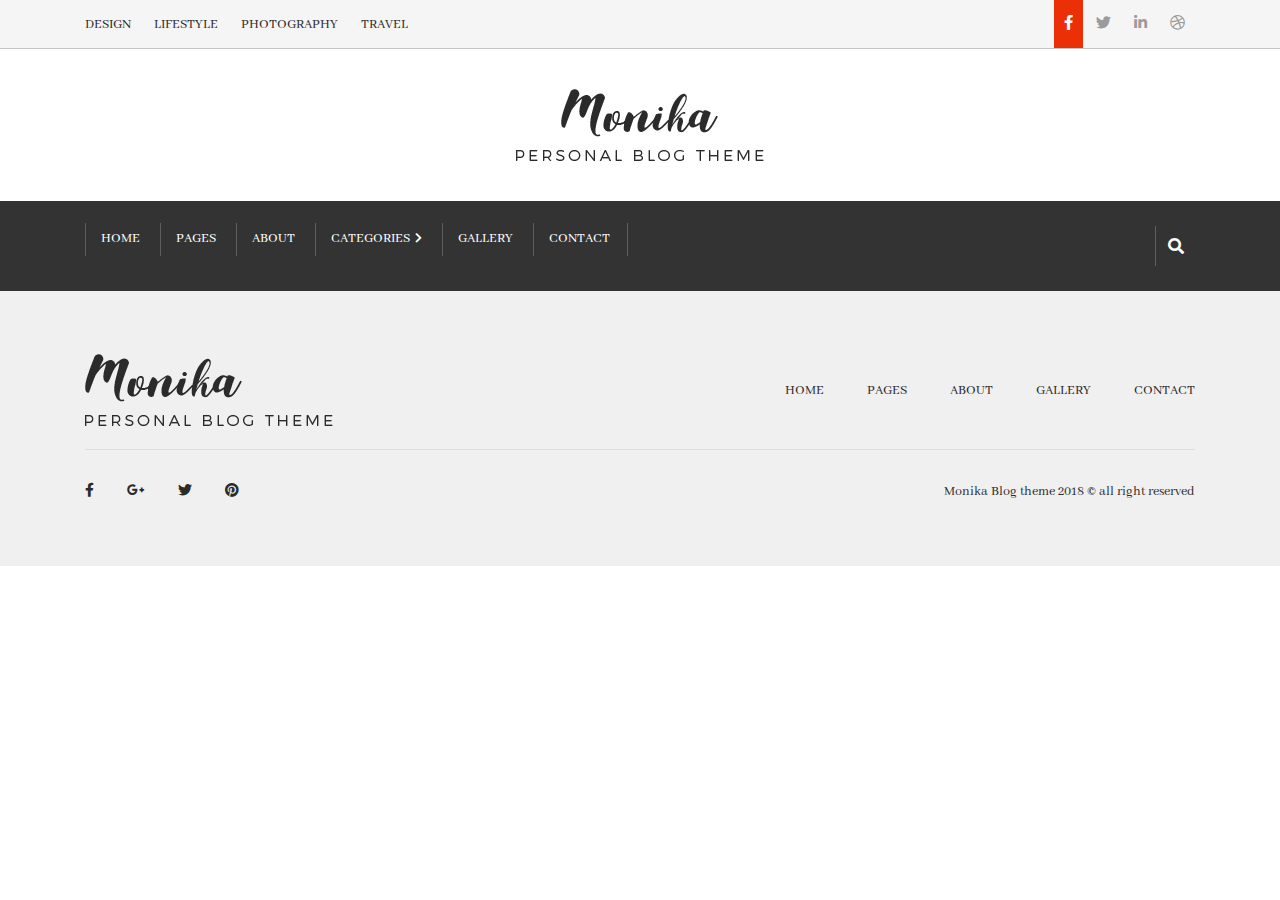
==== index.html @ ee78fdcc "Add files via upload" ====
<!doctype html>
<html lang="">

<head>

	<meta charset="utf-8">
	<meta name="description" content="romin">
	<meta name="viewport" content="width=device-width, initial-scale=1">

	<title>Moniha HTML Template - Romin</title>

	<!-- favicon.ico -->
	<link rel="shortcut icon" href="assets/images/favicon.ico" type="image/x-icon"/>

	<!-- Bootstrap css -->
	<link rel="stylesheet" href="assets/css/bootstrap.min.css">
	<!-- Font Awesome css -->
	<link rel="stylesheet" href="assets/css/fontawesome.min.css">

	<!-- normalize css --> 
	<link rel="stylesheet" href="assets/css/normalize.css">
	<!-- main css --> 
	<link rel="stylesheet" href="assets/css/main.css">
	<!-- style css --> 
	<link rel="stylesheet" href="style.css">
	<!-- responsive css -->
	<link rel="stylesheet" href="assets/css/responsive.css">
	
</head>

<body>
  <!--[if IE]>
    <p class="browserupgrade">You are using an <strong>outdated</strong> browser. Please <a href="https://browsehappy.com/">upgrade your browser</a> to improve your experience and security.</p>
  <![endif]-->


	<!-- Herder Area Start -->
	<div class="header-area-top">
		<div class="container">
			<div class="row">
				<div class="col-md-6">
					<div class="header-top-menu">
						<ul>
							<li><a href="#">design</a></li>
							<li><a href="#">lifestyle</a></li>
							<li><a href="#">photography</a></li>
							<li><a href="#">travel</a></li>
						</ul>
					</div>
				</div>
				<div class="col-md-6">
					<div class="header-top-social">
						<ul>
							<li><a href="#" class="active"><i class="fab fa-facebook-f"></i></a></li>
							<li><a href="#"><i class="fab fa-twitter"></i></a></li>
							<li><a href="#"><i class="fab fa-linkedin-in"></i></a></li>
							<li><a href="#"><i class="fab fa-dribbble"></i></a></li>
						</ul>
					</div>
				</div>
			</div>
		</div>
	</div>
	<div class="container">
		<div class="row">
			<div class="col-md-12">
				<div class="logo">
					<a href="#"><img src="assets/images/logo.png" alt="Logo"></a>
				</div>
			</div>
		</div>
	</div>
	<!-- Herder Area End -->
	
	<!-- Menu Area Start -->
	<header class="menu-area">
		<div class="container">
			<div class="row">
				<div class="col-md-10">
					<div class="main-menu">
						<ul>
							<li><a href="#">home</a></li>
							<li><a href="#">pages</a></li>
							<li><a href="#">about</a></li>
							<li><a href="#">categories <i class="fas fa-chevron-right"></i></a></li>
							<li><a href="#">gallery</a></li>
							<li><a href="#">contact</a></li>
						</ul>
					</div>
				</div>
				<div class="col-md-2">
					<div class="wrapper">
						<input type="text" class="input" placeholder="Search Here.."/>
						<button type="button" class="trigger_search"><i class="fas fa-search icon"></i></button>
					</div>
				</div>
			</div>
		</div>
	</header>
	<!-- Menu Area End -->


	<!-- Footer Area Start -->
	<footer class="footer-area">
		<div class="container">
			<div class="row align-items-center">
				<div class="col-md-6">
					<div class="footer-logo">
						<a href="#"><img src="assets/images/footer-logo.png" alt="Footer Logo"></a>
					</div>
				</div>
				<div class="col-md-6">
					<div class="footer-menu">
						<ul>
							<li><a href="#">home</a></li>
							<li><a href="#">pages</a></li>
							<li><a href="#">about</a></li>
							<li><a href="#">gallery</a></li>
							<li><a href="#">contact</a></li>
						</ul>
					</div>
				</div>
			</div>
			<div class="footer-shape"></div>
			<div class="row align-items-center">
				<div class="col-md-6">
					<div class="footer-social">
						<ul>
							<li><a href="#"><i class="fab fa-facebook-f"></i></a></li>
							<li><a href="#"><i class="fab fa-google-plus-g"></i></a></li>
							<li><a href="#"><i class="fab fa-twitter"></i></a></li>
							<li><a href="#"><i class="fab fa-pinterest"></i></a></li>
						</ul>
					</div>
				</div>
				<div class="col-md-6">
					<div class="copyright-text">
						<p>Monika Blog theme 2018 &copy; all right reserved</p>
					</div>
				</div>
			</div>
		</div>
	</footer>
	<!-- Footer Area End -->



	<!-- jQuery modernizr-3.6.0 -->
	<script src="assets/js/vendor/modernizr-3.8.0.min.js"></script>
	<!-- jQuery  -->	
	<script src="assets/js/vendor/jquery-3.4.1.min.js"></script>
	<!-- Bootstrap js -->
	<script src="assets/js/bootstrap.min.js"></script>
	<!-- Plugins js -->
	<script src="assets/js/plugins.js"></script>
	<!-- Main js -->
	<script src="assets/js/main.js"></script>
	
</body>

</html>
---- assets/css/main.css ----
/*! HTML5 Boilerplate v7.3.0 | MIT License | https://html5boilerplate.com/ */

/* main.css 2.0.0 | MIT License | https://github.com/h5bp/main.css#readme */
/*
 * What follows is the result of much research on cross-browser styling.
 * Credit left inline and big thanks to Nicolas Gallagher, Jonathan Neal,
 * Kroc Camen, and the H5BP dev community and team.
 */

/* ==========================================================================
   Base styles: opinionated defaults
   ========================================================================== */

html {
  color: #222;
  font-size: 1em;
  line-height: 1.4;
}

/*
 * Remove text-shadow in selection highlight:
 * https://twitter.com/miketaylr/status/12228805301
 *
 * Vendor-prefixed and regular ::selection selectors cannot be combined:
 * https://stackoverflow.com/a/16982510/7133471
 *
 * Customize the background color to match your design.
 */

::-moz-selection {
  background: #b3d4fc;
  text-shadow: none;
}

::selection {
  background: #b3d4fc;
  text-shadow: none;
}

/*
 * A better looking default horizontal rule
 */

hr {
  display: block;
  height: 1px;
  border: 0;
  border-top: 1px solid #ccc;
  margin: 1em 0;
  padding: 0;
}

/*
 * Remove the gap between audio, canvas, iframes,
 * images, videos and the bottom of their containers:
 * https://github.com/h5bp/html5-boilerplate/issues/440
 */

audio,
canvas,
iframe,
img,
svg,
video {
  vertical-align: middle;
}

/*
 * Remove default fieldset styles.
 */

fieldset {
  border: 0;
  margin: 0;
  padding: 0;
}

/*
 * Allow only vertical resizing of textareas.
 */

textarea {
  resize: vertical;
}

/* ==========================================================================
   Browser Upgrade Prompt
   ========================================================================== */

.browserupgrade {
  margin: 0.2em 0;
  background: #ccc;
  color: #000;
  padding: 0.2em 0;
}

/* ==========================================================================
   Author's custom styles
   ========================================================================== */

/* ==========================================================================
   Helper classes
   ========================================================================== */

/*
 * Hide visually and from screen readers
 */

.hidden {
  display: none !important;
}

/*
* Hide only visually, but have it available for screen readers:
* https://snook.ca/archives/html_and_css/hiding-content-for-accessibility
*
* 1. For long content, line feeds are not interpreted as spaces and small width
*    causes content to wrap 1 word per line:
*    https://medium.com/@jessebeach/beware-smushed-off-screen-accessible-text-5952a4c2cbfe
*/

.sr-only {
  border: 0;
  clip: rect(0, 0, 0, 0);
  height: 1px;
  margin: -1px;
  overflow: hidden;
  padding: 0;
  position: absolute;
  white-space: nowrap;
  width: 1px;
  /* 1 */
}

/*
* Extends the .sr-only class to allow the element
* to be focusable when navigated to via the keyboard:
* https://www.drupal.org/node/897638
*/

.sr-only.focusable:active,
.sr-only.focusable:focus {
  clip: auto;
  height: auto;
  margin: 0;
  overflow: visible;
  position: static;
  white-space: inherit;
  width: auto;
}

/*
* Hide visually and from screen readers, but maintain layout
*/

.invisible {
  visibility: hidden;
}

/*
* Clearfix: contain floats
*
* For modern browsers
* 1. The space content is one way to avoid an Opera bug when the
*    `contenteditable` attribute is included anywhere else in the document.
*    Otherwise it causes space to appear at the top and bottom of elements
*    that receive the `clearfix` class.
* 2. The use of `table` rather than `block` is only necessary if using
*    `:before` to contain the top-margins of child elements.
*/

.clearfix:before,
.clearfix:after {
  content: " ";
  /* 1 */
  display: table;
  /* 2 */
}

.clearfix:after {
  clear: both;
}

/* ==========================================================================
   EXAMPLE Media Queries for Responsive Design.
   These examples override the primary ('mobile first') styles.
   Modify as content requires.
   ========================================================================== */

@media only screen and (min-width: 35em) {
  /* Style adjustments for viewports that meet the condition */
}

@media print,
  (-webkit-min-device-pixel-ratio: 1.25),
  (min-resolution: 1.25dppx),
  (min-resolution: 120dpi) {
  /* Style adjustments for high resolution devices */
}

/* ==========================================================================
   Print styles.
   Inlined to avoid the additional HTTP request:
   https://www.phpied.com/delay-loading-your-print-css/
   ========================================================================== */

@media print {
  *,
  *:before,
  *:after {
    background: transparent !important;
    color: #000 !important;
    /* Black prints faster */
    box-shadow: none !important;
    text-shadow: none !important;
  }
  a,
  a:visited {
    text-decoration: underline;
  }
  a[href]:after {
    content: " (" attr(href) ")";
  }
  abbr[title]:after {
    content: " (" attr(title) ")";
  }
  /*
     * Don't show links that are fragment identifiers,
     * or use the `javascript:` pseudo protocol
     */
  a[href^="#"]:after,
  a[href^="javascript:"]:after {
    content: "";
  }
  pre {
    white-space: pre-wrap !important;
  }
  pre,
  blockquote {
    border: 1px solid #999;
    page-break-inside: avoid;
  }
  /*
     * Printing Tables:
     * https://web.archive.org/web/20180815150934/http://css-discuss.incutio.com/wiki/Printing_Tables
     */
  thead {
    display: table-header-group;
  }
  tr,
  img {
    page-break-inside: avoid;
  }
  p,
  h2,
  h3 {
    orphans: 3;
    widows: 3;
  }
  h2,
  h3 {
    page-break-after: avoid;
  }
}
---- style.css ----
/*==================================================

	Template Name: 
	Template URI: 
	Author: Mohammad Romin
	Author URI: https://romincomputer.blogspot.com/
	Description: 
	Version: 1.0
	
====================================================*/
/* ======= CSS Document ========= */
/************ TABLE OF CONTENTS ***************

	01. Google Fonts
	02. General css
	0.  About Page
	0.  Contact Page
	0.  Contact Page 2

***********************************************/

@import url('https://fonts.googleapis.com/css2?family=Abhaya+Libre:wght@400;500;600;700;800&display=swap');

body {
	font-family: 'Abhaya Libre', serif;
	font-size: 16px;
	font-weight: 400;
}
a,
a:hover {
	text-decoration: none;
	transition: .3s;
}
p {
	margin-bottom: 0;
}
ul {
    margin-bottom: 0;
    padding-left: 0;
}
li {
    list-style: none;
}

textarea:focus, input:focus{
    outline: none;
}
.custom-col-4 {
    width: 30%;
    float: left;
}
/* Herder Area Start */
.header-area-top {
    background-color: #f6f5f6;
    padding: 12px 0;
    border-bottom: 1px solid #cbc6c6;
}
.header-top-menu ul li {
    display: inline-block;
    margin-right: 20px;
}
.header-top-menu ul li a {
    text-transform: uppercase;
    font-size: 14px;
    color: #2b2b2b;
}
.header-top-menu ul li a:hover,
.footer-menu ul li a:hover,
.about-social ul li a:hover,
.footer-social ul li a:hover,
.main-menu ul li a:hover {
    color: #eb2f06;
}
.header-top-social ul {
    text-align: right;
}
.header-top-social ul li {
    display: inline-block;
}
.header-top-social ul li a {
    color: #9b9b9b;
    padding: 15px 10px;
	font-size: 15px;
}
.header-top-social ul li .active,
.header-top-social ul li a:hover {
    background-color: #eb2f06;
    color: #fff;
}
/* Herder Area End */

/* Logo */
.logo {
    text-align: center;
    padding: 40px 0;
}

/* Menu Area Start */
.menu-area {
    background-color: #333333;
    padding: 25px 0;
}
.main-menu ul li {
    display: inline-block;
}
.main-menu ul li a {
    color: #fff;
    text-transform: uppercase;
    font-size: 14px;
    padding: 7px 17px 9px 15px;
    border-left: 1px solid #5e5e5e;
}
.main-menu ul li:last-child a {
    border-right: 1px solid #5e5e5e;
}
.main-menu ul li a i {
    font-size: 11px;
	padding-left: 2px;
}
/* Menu Area End */


/* Search Start */
.wrapper {
	display: flex;
	float: right;
}
.trigger_search {
    background-color: transparent;
    border: 0;
    width: 40px;
    height: 40px;
    display: flex;
    justify-content: center;
    align-items: center;
    color: #fff;
    outline: 0;
    cursor: pointer;
    border-left: 1px solid #5e5e5e;
}
.input {
	border-radius: 20px;
	border:0;
	outline: 0;
	transition: 0.25s ease-in-out all;
	width: 0;
	padding: 0;
	margin-right: -25px;
	height: 40px;
}
.input-open{
	width: 250px;
	padding: 0 30px;
	margin-right: 10px;
}
/* Search End */

/* Section Title Start */
.section-area {
    padding: 50px 0 40px;
}
.section-title h2 {
    font-size: 38px;
    text-transform: capitalize;
    color: #2b2b2b;
    line-height: 46px;
}
.section-shape {
    background-color: #eb2f06;
    height: 1px;
}
/* Section Title End */

/*====================== 
	About Page Start 
========================*/
.about-area {
    padding-bottom: 80px;
}
.about-text-left {
    margin-top: 26px;
}
.about-text-left p, 
.about-content p {
    color: #636262;
}
.about-text-left blockquote {
    background-color: #f3f3f3;
    padding: 32px 58px 26px;
    text-align: center;
    font-size: 20px;
    position: relative;
    line-height: 30px;
    color: #2b2b2b;
    font-weight: 600;
	margin-top: 40px;
}
.about-text-left blockquote span {
    color: #ededed;
    font-size: 50px;
    position: absolute;
    left: 28px;
    top: 28px;
}
.about-content {
	margin-top: 30px;
}
.about-sign-img {
	text-align: center;
	margin: 40px 0 25px;
}
.about-social ul {
    text-align: center;
}
.about-social ul li {
    display: inline-block;
    margin: 0 10px;
}
.about-social ul li a {
    color: #9b9b9b;
    font-size: 14px;
}
/* About Page End */





/*======================== 
	Contact Page Start 
==========================*/
.reach {
    position: relative;
}
.reach span {
    position: absolute;
    top: 3px;
    left: 3px;
    background-color: #f2f2f2;
    border-radius: 25px;
    padding: 9px 11px 10px 16px;
}
.reach input {
    width: 100%;
    padding: 15px 10px 15px 23%;
    border-radius: 25px;
    border: 1px solid #eee;
}
.contact-area {
    padding: 70px 0 90px;
}
.contact-form label {
    text-transform: capitalize;
}
.contact-form label span {
	color: #eb2f06;
}
.contact-form input[type="text"], .contact-form input[type="email"],
.contact-form textarea {
    width: 100%;
    padding: 10px;
    margin-bottom: 20px;
	border: 1px solid #cacaca;
}
.contact-form input[type="text"]:focus, input[type="email"]:focus,
.contact-form textarea:focus {
	border-color: #eb2f06;
}
.contact-form textarea {
    height: 160px;
    resize: none;
}
.contact-form input[type="submit"] {
    background-color: #eb2f06;
    text-transform: uppercase;
    color: #fff;
    font-size: 13px;
    line-height: 25px;
    border: none;
    width: 70px;
    height: 38px;
	border-radius: 3px;
    transition: .8s;
}
.contact-form input[type="submit"]:hover {
    color: #eb2f06;
    background-color: transparent;
    border: 1px solid #eb2f06;
}
/* Contact Page End */

/*======================== 
	Contact Page 2 Start 
==========================*/
.contact-area p {
    padding: 20px 0 25px;
	color: #636262;
	line-height: 29px;
}
.contact-form-2 input[type="text"], .contact-form-2 input[type="email"] {
    width: 50%;
}
.sidebar-contact-right {
    text-align: center;
}
.contact-about-me h3,
.instagram h3,
.newsletter h3 {
    font-size: 24px;
    line-height: 45px;
    text-transform: capitalize;
    color: #2b2b2b;
    position: relative;
	margin-bottom: 25px;
}
.contact-about-me h3:before,
.instagram h3:before,
.newsletter h3:before {
    content: "";
    position: absolute;
    background-color: #ff3f34;
    width: 60px;
    height: 2px;
    bottom: 0;
    left: 50%;
    margin-left: -30px;
}
.contact-about-me p,
.newsletter p {
    color: #636262;
    font-size: 14px;
    line-height: 22px;
    padding: 0 20px;
    margin: 30px 0 15px;
}
.contact-about-me h6 {
    font-size: 14px;
    line-height: 22px;
    text-transform: uppercase;
    color: #636262;
}
.contact-about-me h6 span {
    color: #ff3f34;
    text-transform: capitalize;
}
.contact-about-social {
    margin: 20px 0;
}
.contact-about-social ul li {
    display: inline-block;
}
.contact-about-social ul li a {
    font-size: 14px;
    color: #9b9b9b;
    border-right: 1px solid #dfdcdc;
    padding: 0 10px;
}
.contact-about-social ul li:last-child a {
    border-right: none;
}
.contact-about-social ul li a:hover {
    color: #ff3f34;
}
.instagram {
    overflow: hidden;
	margin-bottom: 20px;
}
.instagram-img {
    padding-left: 21px;
}
.instagram li {
    padding: 5px;
}
.instagram li a img {
    width: 100%;
}
.subscribe input[type="email"] {
    width: 96%;
    padding: 10px 15px 10px 37px;
    margin-bottom: 20px;
    border: 1px solid #cacaca;
    border-radius: 25px;
    color: #aeadad;
    height: 46px;
    background-color: #efefef;
    border: transparent;
}
.subscribe input[type="email"]:focus {
	border-color: #eb2f06;
}
.subscribe input[type="submit"] {
    background-color: #eb2f06;
    text-transform: uppercase;
    color: #fff;
    font-size: 13px;
    line-height: 18px;
    border: none;
    width: 95%;
    height: 48px;
    transition: .8s;
    border-radius: 25px;
}
.subscribe input[type="submit"]:hover {
    color: #eb2f06;
    background-color: transparent;
    border: 1px solid #eb2f06;
}
/* Contact Page 2 End */


/* Footer Area Start */
.footer-area {
    background-color: #f1f0f0;
	padding: 63px 0;
}
.footer-menu ul {
    text-align: right;
}
.footer-menu ul li {
    display: inline-block;
    margin-left: 40px;
}
.footer-menu ul li a {
    font-size: 14px;
    text-transform: uppercase;
	color: #2b2b2b;
}
.copyright-text p {
    font-size: 14px;
	color: #2b2b2b;
	text-align: right;
}
.footer-social ul li {
    display: inline-block;
    margin-right: 30px;
}
.footer-social ul li a {
    font-size: 14px;
	color: #2b2b2b;
}
.footer-shape {
    background-color: #dfdcdc;
    height: 1px;
    margin: 23px 0 29px;
}
/* Footer Area End */
---- assets/css/responsive.css ----
/* Extra Large Devices : 1200px */
@media (min-width: 1200px) and (max-width: 2000px) {

}
/* Large Devices : 992px and Up */
@media (min-width: 992px) and (max-width: 1199.98px) {

}
/* Medium Devices : 768px and Up */
@media (min-width: 768px) and (max-width: 991.98px) {

} 
/* Small Devices : 480px and Up */
@media (min-width: 480px) and (max-width: 767.98px) {

}
/* Extra Small Devices : 320px */
@media (min-width: 320px) and (max-width: 479.98px) {

}
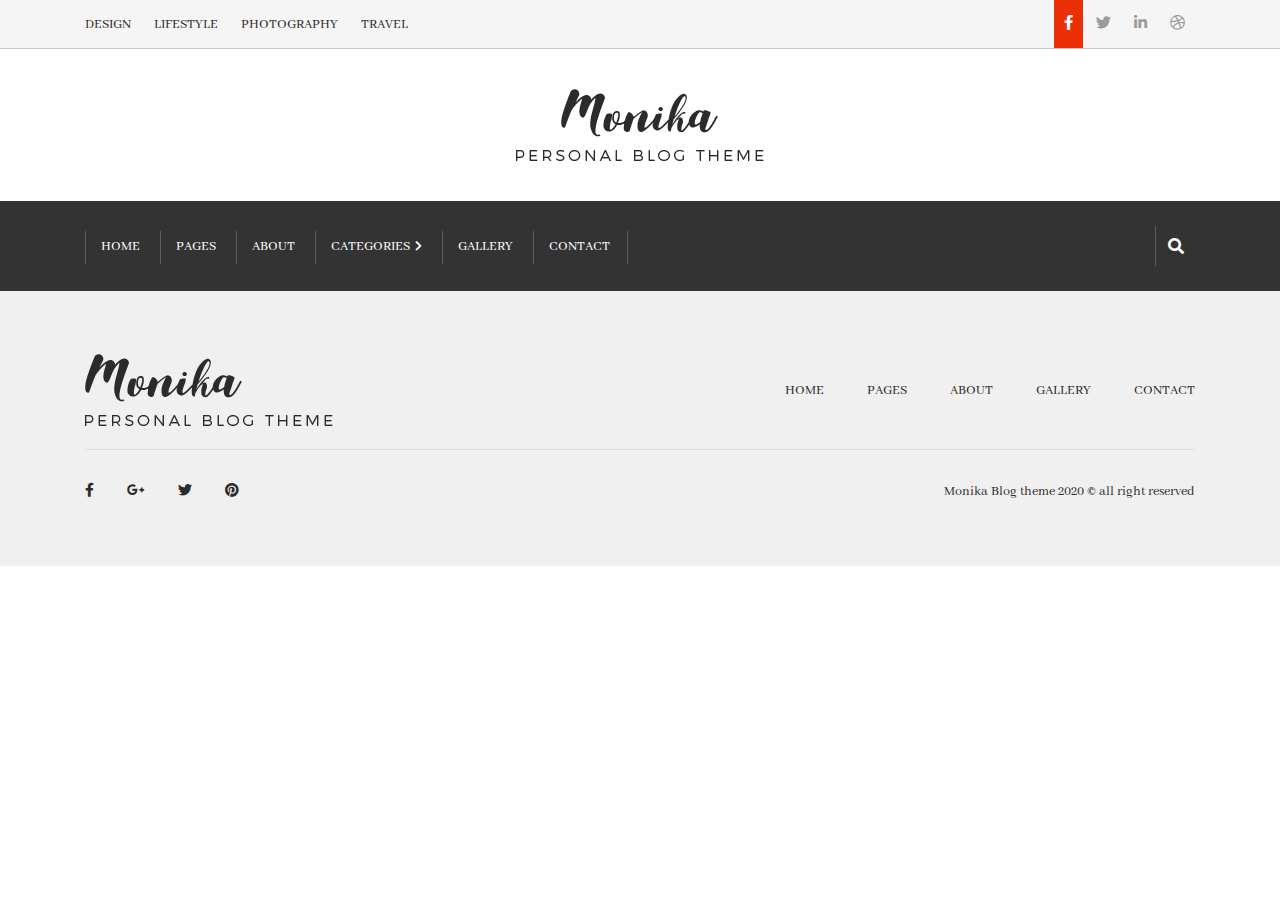
==== commit fcb66b26: "Add files via upload" ====
--- a/index.html
+++ b/index.html
@@ -41,10 +41,10 @@
 				<div class="col-md-6">
 					<div class="header-top-menu">
 						<ul>
-							<li><a href="#">design</a></li>
-							<li><a href="#">lifestyle</a></li>
-							<li><a href="#">photography</a></li>
-							<li><a href="#">travel</a></li>
+							<li><a href="design.html">design</a></li>
+							<li><a href="lifestyle.html">lifestyle</a></li>
+							<li><a href="photography.html">photography</a></li>
+							<li><a href="travel.html">travel</a></li>
 						</ul>
 					</div>
 				</div>
@@ -75,16 +75,16 @@
 	<!-- Menu Area Start -->
 	<header class="menu-area">
 		<div class="container">
-			<div class="row">
+			<div class="row align-items-center">
 				<div class="col-md-10">
 					<div class="main-menu">
 						<ul>
 							<li><a href="#">home</a></li>
 							<li><a href="#">pages</a></li>
-							<li><a href="#">about</a></li>
+							<li><a href="about.html">about</a></li>
 							<li><a href="#">categories <i class="fas fa-chevron-right"></i></a></li>
-							<li><a href="#">gallery</a></li>
-							<li><a href="#">contact</a></li>
+							<li><a href="gallery.html">gallery</a></li>
+							<li><a href="contact-2.html">contact</a></li>
 						</ul>
 					</div>
 				</div>
@@ -112,11 +112,11 @@
 				<div class="col-md-6">
 					<div class="footer-menu">
 						<ul>
-							<li><a href="#">home</a></li>
+							<li><a href="index.html">home</a></li>
 							<li><a href="#">pages</a></li>
-							<li><a href="#">about</a></li>
-							<li><a href="#">gallery</a></li>
-							<li><a href="#">contact</a></li>
+							<li><a href="about.html">about</a></li>
+							<li><a href="gallery.html">gallery</a></li>
+							<li><a href="contact.html">contact</a></li>
 						</ul>
 					</div>
 				</div>
@@ -126,7 +126,7 @@
 				<div class="col-md-6">
 					<div class="footer-social">
 						<ul>
-							<li><a href="#"><i class="fab fa-facebook-f"></i></a></li>
+							<li><a href="https://www.facebook.com/mohammadromin03"><i class="fab fa-facebook-f"></i></a></li>
 							<li><a href="#"><i class="fab fa-google-plus-g"></i></a></li>
 							<li><a href="#"><i class="fab fa-twitter"></i></a></li>
 							<li><a href="#"><i class="fab fa-pinterest"></i></a></li>
@@ -135,7 +135,7 @@
 				</div>
 				<div class="col-md-6">
 					<div class="copyright-text">
-						<p>Monika Blog theme 2018 &copy; all right reserved</p>
+						<p>Monika Blog theme 2020 &copy; all right reserved</p>
 					</div>
 				</div>
 			</div>
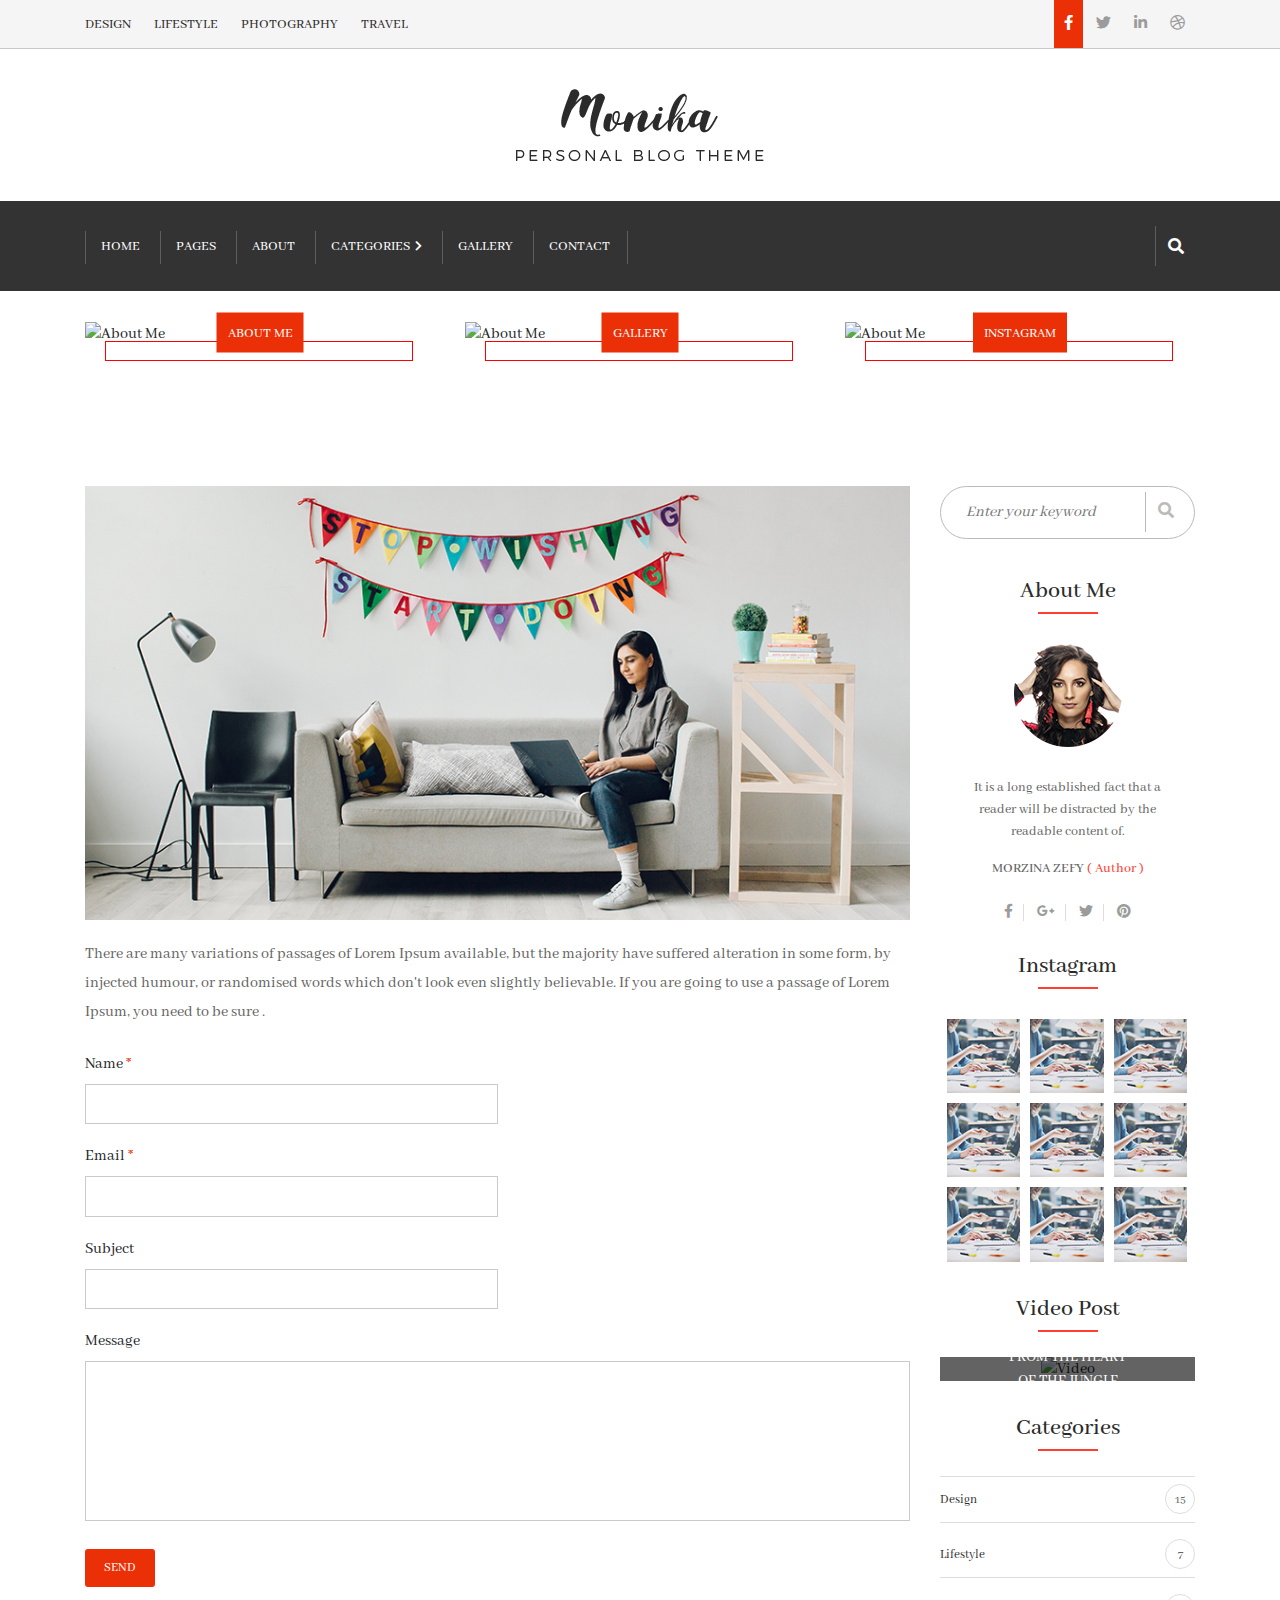
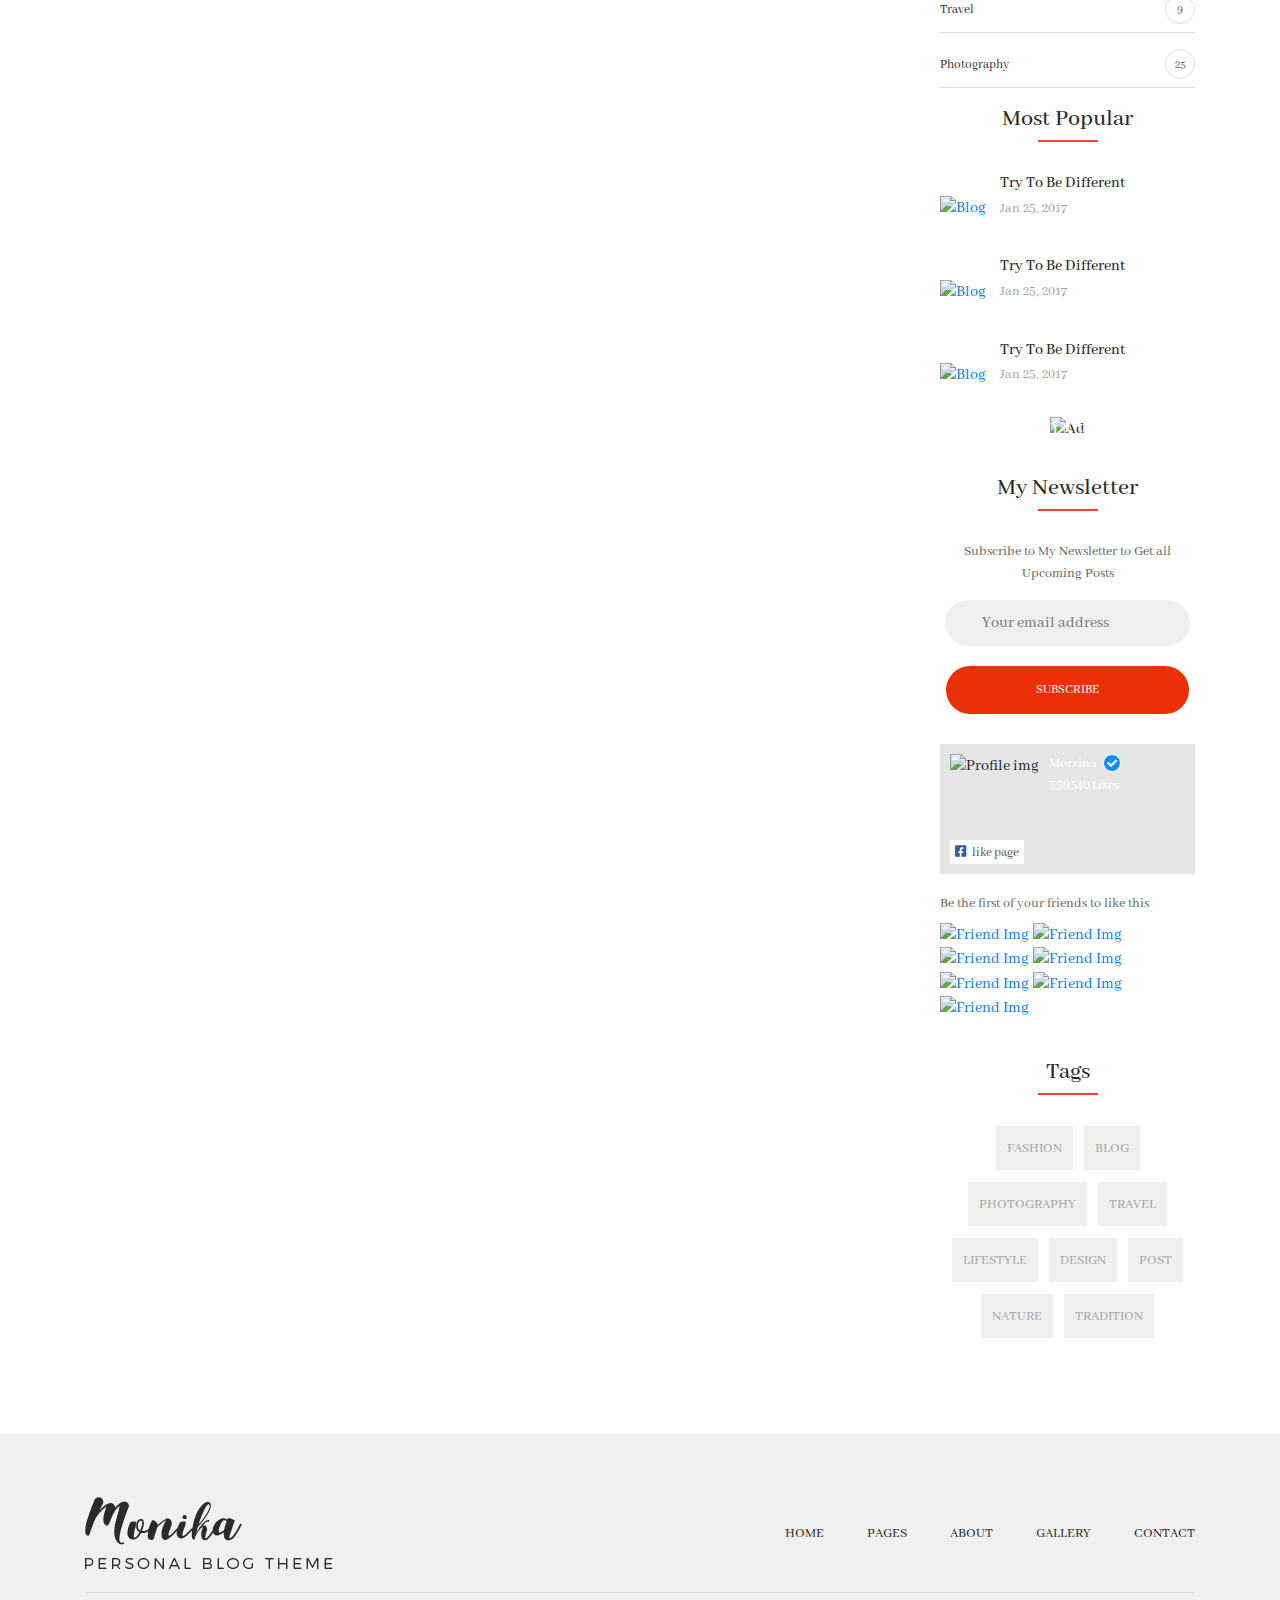
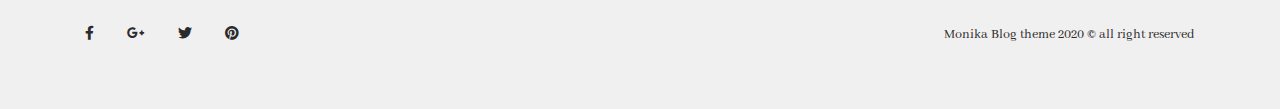
==== commit 85131a3e: "Add files via upload" ====
--- a/index.html
+++ b/index.html
@@ -99,6 +99,229 @@
 	</header>
 	<!-- Menu Area End -->
 
+	<!-- Page Link Area Start -->
+	<div class="page-link-area">
+		<div class="container">
+			<div class="row">
+				<div class="col-md-4">
+					<div class="page-link-item">
+						<div class="page-link-img">
+							<img src="assets/images/home/1.jpg" class="img-fluid" alt="About Me">
+						</div>
+						<div class="page-link-text">
+							<a href="#">about me</a>
+						</div>
+					</div>
+				</div>
+				<div class="col-md-4">
+					<div class="page-link-item">
+						<div class="page-link-img">
+							<img src="assets/images/home/1.jpg" class="img-fluid" alt="About Me">
+						</div>
+						<div class="page-link-text">
+							<a href="#">gallery</a>
+						</div>
+					</div>
+				</div>
+				<div class="col-md-4">
+					<div class="page-link-item">
+						<div class="page-link-img">
+							<img src="assets/images/home/1.jpg" class="img-fluid" alt="About Me">
+						</div>
+						<div class="page-link-text">
+							<a href="#">instagram</a>
+						</div>
+					</div>
+				</div>
+			</div>
+		</div>
+	</div>
+	<!-- Page Link Area End -->
+
+	<!-- Contact Area Start -->
+	<div class="contact-area">
+		<div class="container">
+			<div class="row">
+				<div class="col-md-9">
+					<div class="contact-img">
+						<img src="assets/images/contact/2.jpg" class="img-fluid" alt="Contact Img">
+					</div>
+					<p>There are many variations of passages of Lorem Ipsum available, but the majority have suffered alteration in some form, by injected humour, or randomised words which don't look even slightly believable. If you are going to use a passage of Lorem Ipsum, you need to be sure .</p>
+					<div class="contact-form contact-form-2">
+						<form action="#">
+							<label for="name">name <span>*</span></label><br>
+							<input type="text" id="name" name="name"><br>
+							<label for="email">email <span>*</span></label><br>
+							<input type="email" id="email" name="email"><br>
+							<label for="subject">subject</label><br>
+							<input type="text" id="subject" name="subject"><br>
+							<label for="message">message</label><br>
+							<textarea id="message" name="message" rows="4" cols="50"></textarea><br>
+							<input type="submit" value="send">
+						</form> 
+					</div>
+				</div>
+				<div class="col-md-3">
+					<div class="sidebar-contact-right">
+						<div class="sidebar-search">
+							<input type="text" placeholder="Enter your keyword"/>
+							<button type="button"><i class="fas fa-search icon"></i></button>
+						</div>
+						<div class="contact-about-me">
+							<h3>about me</h3>
+							<img src="assets/images/about/1.png" class="img-fluid" alt="About Me">
+							<p>It is a long established fact that a reader will be distracted by the readable content of.</p>
+							<h6>MorziNa zefy <span>( Author )</span></h6>
+							<div class="contact-about-social">
+								<ul>
+									<li><a href="#"><i class="fab fa-facebook-f"></i></a></li>
+									<li><a href="#"><i class="fab fa-google-plus-g"></i></a></li>
+									<li><a href="#"><i class="fab fa-twitter"></i></a></li>
+									<li><a href="#"><i class="fab fa-pinterest"></i></a></li>
+								</ul>
+							</div>
+						</div>
+						<div class="instagram">
+							<h3>instagram</h3>
+							<div class="instagram-img">
+								<div class="custom-col-4">
+									<li><a href="#"><img src="assets/images/instagram/1.jpg" alt="Instagram"></a></li>
+								</div>
+								<div class="custom-col-4">
+									<li><a href="#"><img src="assets/images/instagram/1.jpg" alt="Instagram"></a></li>
+								</div>
+								<div class="custom-col-4">
+									<li><a href="#"><img src="assets/images/instagram/1.jpg" alt="Instagram"></a></li>
+								</div>
+								<div class="custom-col-4">
+									<li><a href="#"><img src="assets/images/instagram/1.jpg" alt="Instagram"></a></li>
+								</div>
+								<div class="custom-col-4">
+									<li><a href="#"><img src="assets/images/instagram/1.jpg" alt="Instagram"></a></li>
+								</div>
+								<div class="custom-col-4">
+									<li><a href="#"><img src="assets/images/instagram/1.jpg" alt="Instagram"></a></li>
+								</div>
+								<div class="custom-col-4">
+									<li><a href="#"><img src="assets/images/instagram/1.jpg" alt="Instagram"></a></li>
+								</div>
+								<div class="custom-col-4">
+									<li><a href="#"><img src="assets/images/instagram/1.jpg" alt="Instagram"></a></li>
+								</div>
+								<div class="custom-col-4">
+									<li><a href="#"><img src="assets/images/instagram/1.jpg" alt="Instagram"></a></li>
+								</div>
+							</div>
+						</div>
+						<div class="video-post">
+							<h3>video post</h3>
+							<div class="video-post-text">
+								<img src="assets/images/video/1.jpg" class="img-fluid" alt="Video">
+								<a href="#">from the heart of the jungle</a>
+							</div>
+						</div>
+						<div class="categories">
+							<h3>categories</h3>
+							<ul>
+								<li><a href="#">design </a><span>15</span></li>
+								<li><a href="#">lifestyle </a><span>7</span></li>
+								<li><a href="#">travel </a><span>9</span></li>
+								<li><a href="#">photography </a><span>25</span></li>
+							</ul>
+						</div>
+						<div class="most-popular">
+							<h3>most popular</h3>
+							<div class="popular-post-item">
+								<div class="popular-post-img">
+									<a href="#"><img src="assets/images/popular/1.jpg" class="img-fluid" alt="Blog"></a>
+								</div>
+								<div class="popular-post-text">
+									<h4><a href="#">try to be different</a></h4>
+									<span>jan 25, 2017</span>
+								</div>
+							</div>
+							<div class="popular-post-item">
+								<div class="popular-post-img">
+									<a href="#"><img src="assets/images/popular/1.jpg" class="img-fluid" alt="Blog"></a>
+								</div>
+								<div class="popular-post-text">
+									<h4><a href="#">try to be different</a></h4>
+									<span>jan 25, 2017</span>
+								</div>
+							</div>
+							<div class="popular-post-item">
+								<div class="popular-post-img">
+									<a href="#"><img src="assets/images/popular/1.jpg" class="img-fluid" alt="Blog"></a>
+								</div>
+								<div class="popular-post-text">
+									<h4><a href="#">try to be different</a></h4>
+									<span>jan 25, 2017</span>
+								</div>
+							</div>
+							<div class="ad">
+								<img src="assets/images/ad.jpg" class="img-fluid" alt="Ad">
+								<span>270 X 230</span>
+							</div>
+						</div>
+						<div class="newsletter">
+							<h3>my newsletter</h3>
+							<p>Subscribe to My Newsletter to Get all Upcoming Posts</p>
+							<div class="subscribe">
+								<form action="#">
+									<input type="email" name="email" placeholder="Your email address"><br>
+									<input type="submit" value="subscribe">
+								</form> 
+							</div>
+						</div>
+						<div class="fb-like-page">
+							<div class="fb-cover">
+								<div class="fb-profile">
+									<img src="assets/images/fb/profile.jpg" class="img-fluid" alt="Profile img">
+									<div class="fb-name">
+										<h5>morzina <i class="fas fa-check"></i></h5>
+										<span>3,59,540 likes</span>
+									</div>
+								</div>
+								<div class="fb-like">
+									<i class="fab fa-facebook-square"></i>
+									<span>like page</span>
+								</div>
+							</div>
+							<div class="fb-friend-list">
+								<p>Be the first of your friends to like this</p>
+								<ul>
+									<li><a href="#"><img src="assets/images/fb/1.jpg" alt="Friend Img"></a></li>
+									<li><a href="#"><img src="assets/images/fb/1.jpg" alt="Friend Img"></a></li>
+									<li><a href="#"><img src="assets/images/fb/1.jpg" alt="Friend Img"></a></li>
+									<li><a href="#"><img src="assets/images/fb/1.jpg" alt="Friend Img"></a></li>
+									<li><a href="#"><img src="assets/images/fb/1.jpg" alt="Friend Img"></a></li>
+									<li><a href="#"><img src="assets/images/fb/1.jpg" alt="Friend Img"></a></li>
+									<li><a href="#"><img src="assets/images/fb/1.jpg" alt="Friend Img"></a></li>
+								</ul>
+							</div>
+						</div>
+						<div class="tags">
+							<h3>tags</h3>
+							<div class="tags-list">
+								<ul>
+									<li><a href="#">fashion</a></li>
+									<li><a href="#">blog</a></li>
+									<li><a href="#">photography</a></li>
+									<li><a href="#">travel</a></li>
+									<li><a href="#">lifestyle</a></li>
+									<li><a href="#">design</a></li>
+									<li><a href="#">post</a></li>
+									<li><a href="#">nature</a></li>
+									<li><a href="#">tradition</a></li>
+								</ul>
+							</div>
+						</div>
+					</div>
+				</div>
+			</div>
+		</div>
+	</div>
+	<!-- Contact Area End -->
 
 	<!-- Footer Area Start -->
 	<footer class="footer-area">
--- a/style.css
+++ b/style.css
@@ -1,6 +1,6 @@
 /*==================================================
 
-	Template Name: 
+	Template Name: Moniha HTML Template - Romin
 	Template URI: 
 	Author: Mohammad Romin
 	Author URI: https://romincomputer.blogspot.com/
@@ -13,7 +13,9 @@
 
 	01. Google Fonts
 	02. General css
+	0.  Home Page
 	0.  About Page
+	0.  Gallery Page
 	0.  Contact Page
 	0.  Contact Page 2
 
@@ -46,7 +48,7 @@
     outline: none;
 }
 .custom-col-4 {
-    width: 30%;
+    width: 33%;
     float: left;
 }
 /* Herder Area Start */
@@ -171,6 +173,287 @@
 }
 /* Section Title End */
 
+/*=====================
+	Home Page Start
+=======================*/
+/*=========================
+	Page Link Area Start
+===========================*/
+.page-link-area {
+    margin: 30px 0 70px;
+}
+.page-link-item {
+    position: relative;
+}
+.page-link-item:before {
+    position: absolute;
+    content: "";
+    width: 88%;
+    height: 81%;
+    border: 1px solid red;
+    top: 20px;
+    left: 20px;
+}
+.page-link-text {
+    position: absolute;
+    top: 50%;
+    left: 50%;
+    transform: translate(-50%, -50%);
+}
+.page-link-text a {
+    background-color: #eb2f06;
+    color: #fff;
+    text-transform: uppercase;
+    font-size: 14px;
+    padding: 12px 11px 11px;
+    line-height: 45px;
+    text-align: center;
+	transition: .8s;
+}
+.page-link-text a:hover {
+    color: #eb2f06;
+    background-color: #fff;
+}
+/* Page Link Area End */
+
+
+
+/* Search Start */
+.sidebar-search {
+    position: relative;
+	margin-bottom: 30px;
+	text-align: left;
+}
+.sidebar-search input {
+    border-radius: 30px;
+    width: 100%;
+    padding: 16px 70px 16px 25px;
+    margin-right: -25px;
+    border: 1px solid #bcb9b9;
+    font-style: italic;
+    height: 53px;
+    color: #bcb9b9;
+}
+.sidebar-search input:focus {
+    color: #000;
+}
+.sidebar-search button {
+    background-color: transparent;
+    border: 0;
+    width: 40px;
+    height: 40px;
+    color: #bcb9b9;
+    border-left: 1px solid #bcb9b9;
+    position: absolute;
+    right: 10px;
+    top: 50%;
+    transform: translate(0, -50%);
+}
+/* Search End */
+
+.video-post,
+.most-popular {
+    margin-bottom: 25px;
+}
+.video-post-text {
+    position: relative;
+}
+.video-post-text:before {
+    content: "";
+    position: absolute;
+    background-color: rgba(0,0,0,.61);
+    width: 100%;
+    height: 100%;
+    top: 0;
+    left: 0;
+}
+.video-post-text a {
+    position: absolute;
+    top: 50%;
+    left: 50%;
+    transform: translate(-50%, -50%);
+    text-transform: uppercase;
+    color: #fff;
+    font-size: 15px;
+    line-height: 24px;
+}
+.categories ul {
+    text-align: left;
+}
+.categories ul li {
+    border-bottom: 1px solid #dfdcdc;
+    margin-bottom: 9px;
+    align-items: center !important;
+    display: block;
+}
+.categories ul li:first-child {
+    border-top: 1px solid #dfdcdc;
+}
+.categories ul li a {
+    font-size: 13px;
+    line-height: 45px;
+    text-transform: capitalize;
+    color: #2b2b2b;
+}
+.categories ul li a:hover {
+    color: #eb2f06;
+}
+.categories ul li span {
+    float: right;
+    cursor: pointer;
+    font-size: 12px;
+    border: 1px solid #dfdcdc;
+    border-radius: 50%;
+    color: #636262;
+    width: 30px;
+    height: 30px;
+    text-align: center;
+    line-height: 30px;
+    margin-top: 7px;
+}
+.popular-post-item {
+    text-align: left;
+    margin-bottom: 30px;
+}
+.popular-post-img {
+    display: inline-block;
+}
+.popular-post-text {
+    display: inline-block;
+    margin-left: 11px;
+}
+.popular-post-text h4 {
+    margin-bottom: 0;
+}
+.popular-post-text h4 a {
+    font-size: 16px;
+    text-transform: capitalize;
+    color: #2b2b2b;
+    line-height: 18px;
+}
+.popular-post-text h4 a:hover {
+    color: #eb2f06;
+}
+.popular-post-text span {
+    color: #a19e9d;
+    font-size: 14px;
+    text-transform: capitalize;
+}
+.ad {
+    position: relative;
+}
+.ad span {
+    position: absolute;
+    top: 50%;
+    left: 50%;
+    color: #fff;
+    transform: translate(-50%, -50%);
+    font-size: 22px;
+}
+.fb-cover {
+    background-image: url(assets/images/fb/cover.jpg);
+    background-position: center;
+    background-size: cover;
+    background-repeat: no-repeat;
+    height: 130px;
+    position: relative;
+    padding: 10px;
+    text-align: left;
+}
+.fb-cover:before {
+    content: "";
+    position: absolute;
+    background-color: rgba(0,0,0,.1);
+    width: 100%;
+    height: 100%;
+    top: 0;
+    left: 0;
+}
+.fb-profile {
+    display: flex;
+    position: absolute;
+    cursor: pointer;
+}
+.fb-name {
+    display: inline-block;
+    margin-left: 10px;
+    color: #fff;
+}
+.fb-name h5 {
+    font-size: 14px;
+    text-transform: capitalize;
+    line-height: 18px;
+    margin-bottom: 0;
+}
+.fb-name h5 i {
+    font-size: 10px;
+    background-color: #0b8dff;
+    border: 1px solid #fff;
+    border-radius: 50%;
+    padding: 3px;
+    margin-left: 3px;
+    text-align: center;
+}
+.fb-name span {
+    font-size: 13px;
+    text-transform: capitalize;
+    line-height: 18px;
+}
+.fb-like {
+    overflow: hidden;
+    background-color: #fff;
+    padding: 3px 5px 2px 5px;
+    display: inline-block;
+    font-size: 13px;
+    position: absolute;
+    bottom: 10px;
+    cursor: pointer;
+    text-align: center;
+}
+.fb-like i {
+	color: #3b579d;
+}
+.fb-like span {
+    padding-left: 4px;
+	color: #575656;
+}
+.fb-friend-list {
+    text-align: left;
+}
+.fb-friend-list p {
+    font-size: 14px;
+    text-align: left;
+    line-height: 20px !important;
+    padding: 20px 0 8px !important;
+}
+.fb-friend-list ul li {
+    display: inline-block;
+	margin-right: 1px;
+}
+.tags,
+.fb-like-page {
+	margin-top: 30px;
+}
+.tags-list ul li {
+    display: inline-block;
+    margin: 6px 4px;
+}
+.tags-list ul li a {
+    color: #a9a6a6;
+    text-transform: uppercase;
+    font-size: 14px;
+    line-height: 25px;
+    background-color: #efefef;
+    padding: 10px 11px 9px 11px;
+    display: inline-block;
+	transition: .6s;
+}
+.tags-list ul li a:hover {
+    color: #fff;
+    background-color: #eb2f06;
+}
+/* Home Page End */
+
 /*====================== 
 	About Page Start 
 ========================*/
@@ -223,8 +506,37 @@
 /* About Page End */
 
 
-
-
+/*====================== 
+	Gallery Page Start 
+========================*/
+.gallery-area {
+    padding: 60px 0;
+}
+.gallery-text p {
+    font-size: 22px;
+    text-align: center;
+    color: #908e8e;
+	line-height: 34px;
+	margin-bottom: 32px;
+}
+.gallery-text p span {
+    color: #2b2b2b;
+}
+.gallery-big-text p {
+    font-size: 18px;
+    line-height: 33px;
+    color: #636262;
+    text-align: justify;
+}
+.masonry {
+    columns: 4;
+    column-gap: 30px;
+}
+.grid {
+    display: inline-block;
+    margin-bottom: 30px;
+}
+/* Gallery Page End  */
 
 /*======================== 
 	Contact Page Start 
@@ -305,7 +617,11 @@
 }
 .contact-about-me h3,
 .instagram h3,
-.newsletter h3 {
+.newsletter h3,
+.tags h3,
+.video-post h3,
+.categories h3,
+.most-popular h3 {
     font-size: 24px;
     line-height: 45px;
     text-transform: capitalize;
@@ -315,7 +631,11 @@
 }
 .contact-about-me h3:before,
 .instagram h3:before,
-.newsletter h3:before {
+.newsletter h3:before,
+.tags h3:before,
+.video-post h3:before,
+.categories h3:before,
+.most-popular h3:before {
     content: "";
     position: absolute;
     background-color: #ff3f34;
@@ -366,7 +686,7 @@
 	margin-bottom: 20px;
 }
 .instagram-img {
-    padding-left: 21px;
+    padding-left: 2px;
 }
 .instagram li {
     padding: 5px;
--- a/assets/css/responsive.css
+++ b/assets/css/responsive.css
@@ -8,13 +8,19 @@
 }
 /* Medium Devices : 768px and Up */
 @media (min-width: 768px) and (max-width: 991.98px) {
-
+	.masonry {
+		columns: 3;
+	}
 } 
 /* Small Devices : 480px and Up */
 @media (min-width: 480px) and (max-width: 767.98px) {
-
+	.masonry {
+		columns: 1;
+	}
 }
 /* Extra Small Devices : 320px */
 @media (min-width: 320px) and (max-width: 479.98px) {
-
-}+	.masonry {
+		columns: 1;
+	}
+}
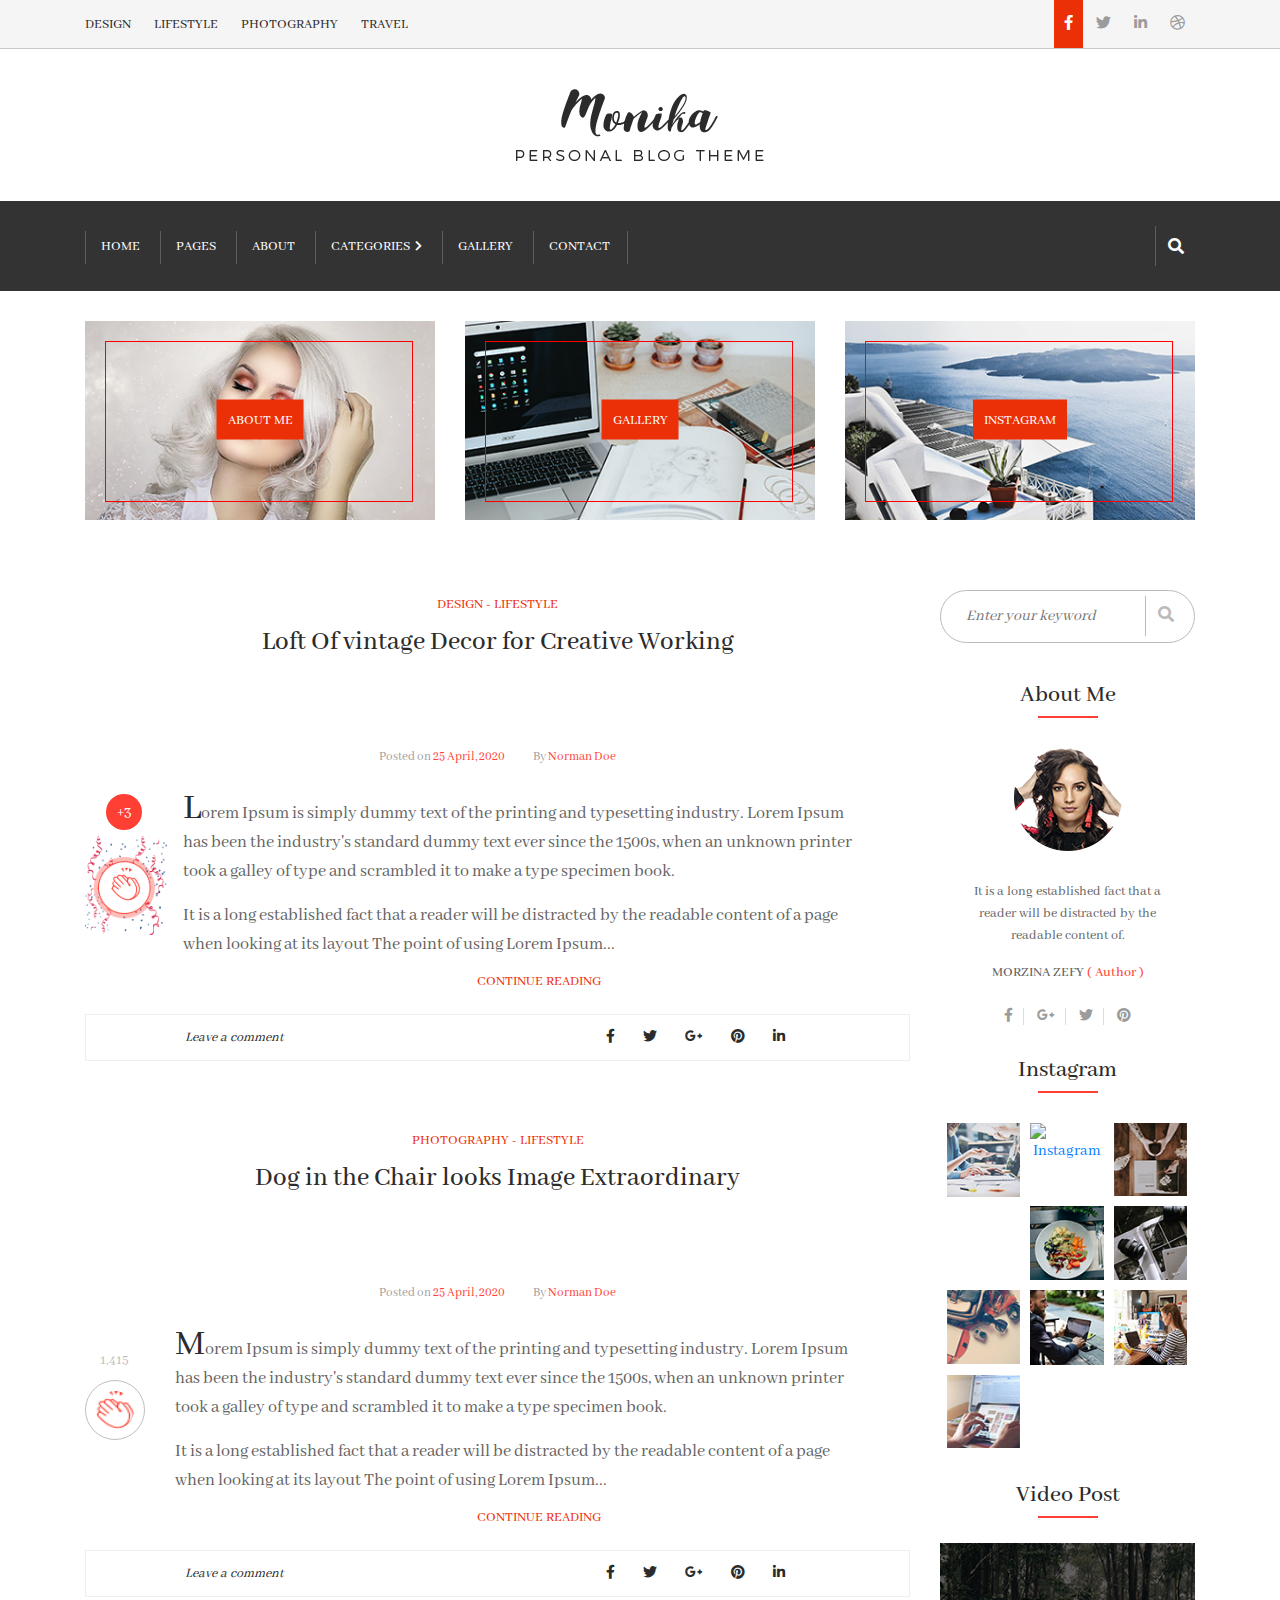
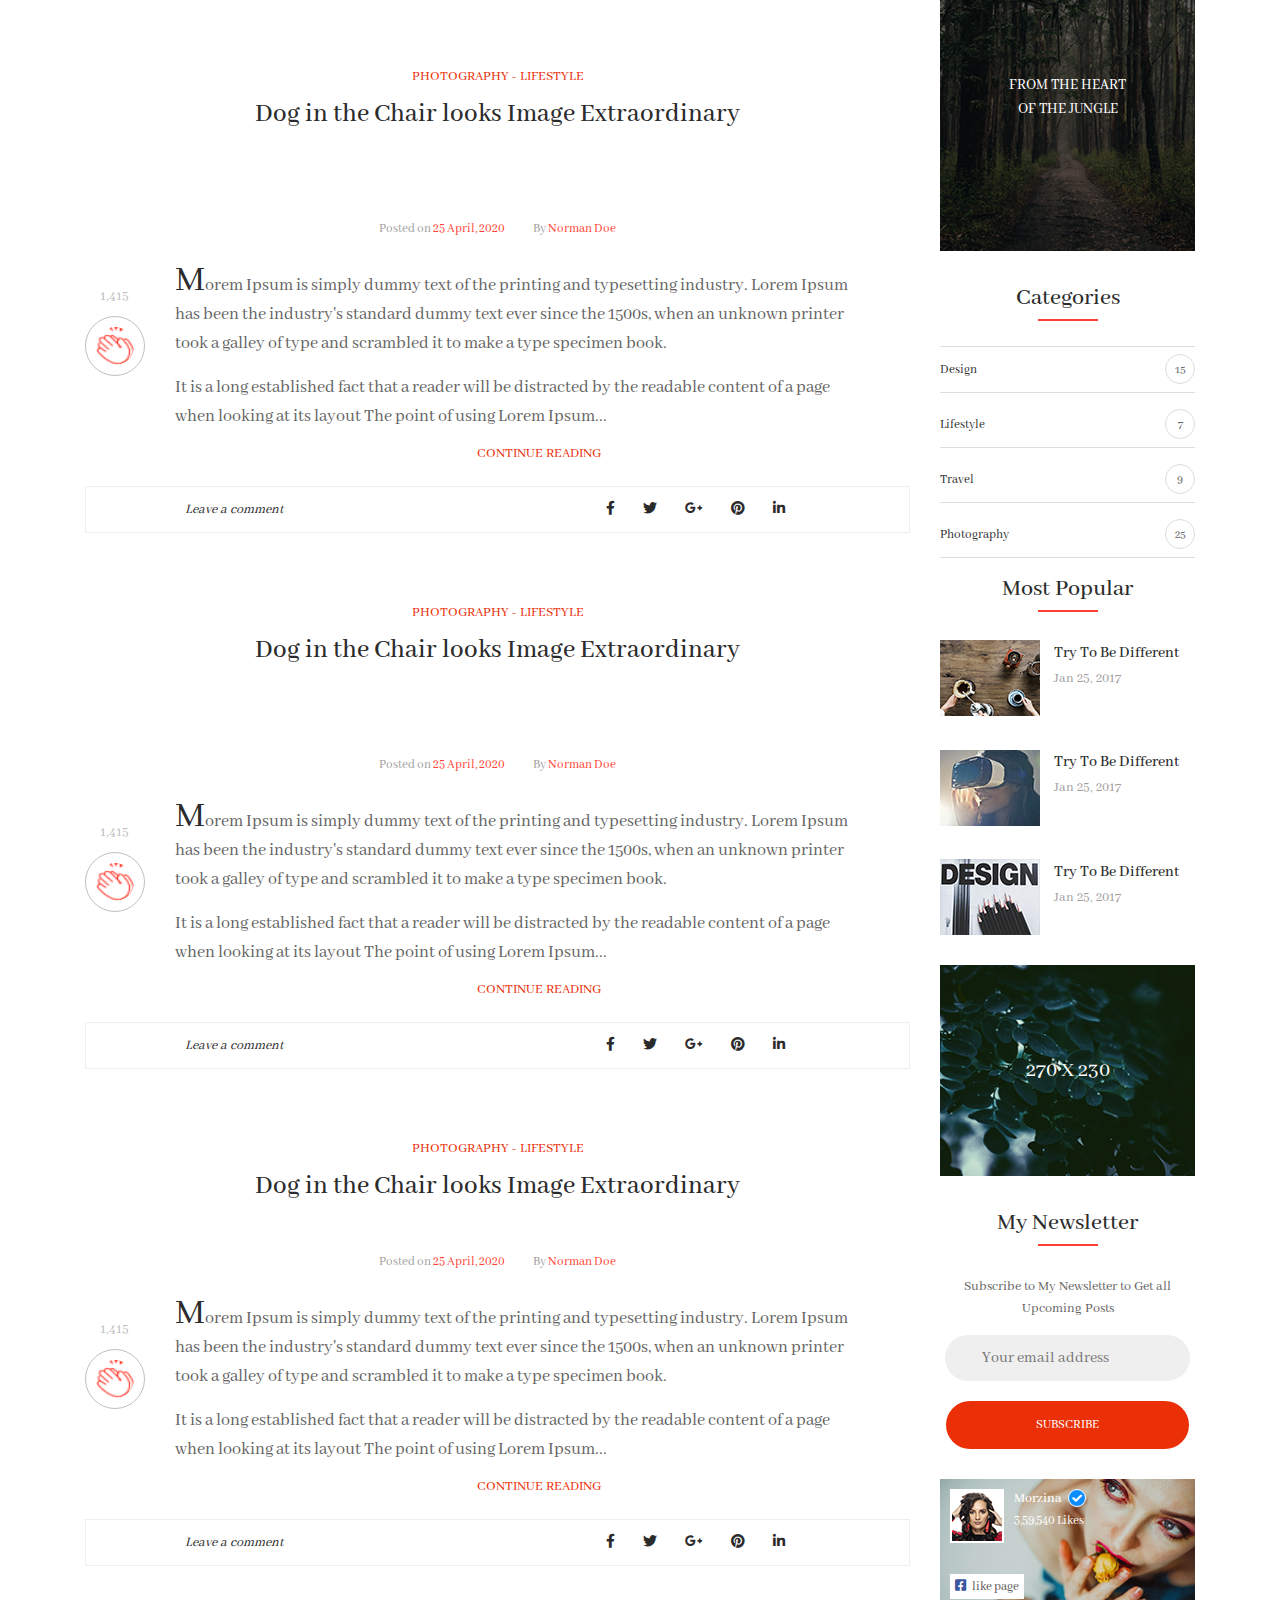
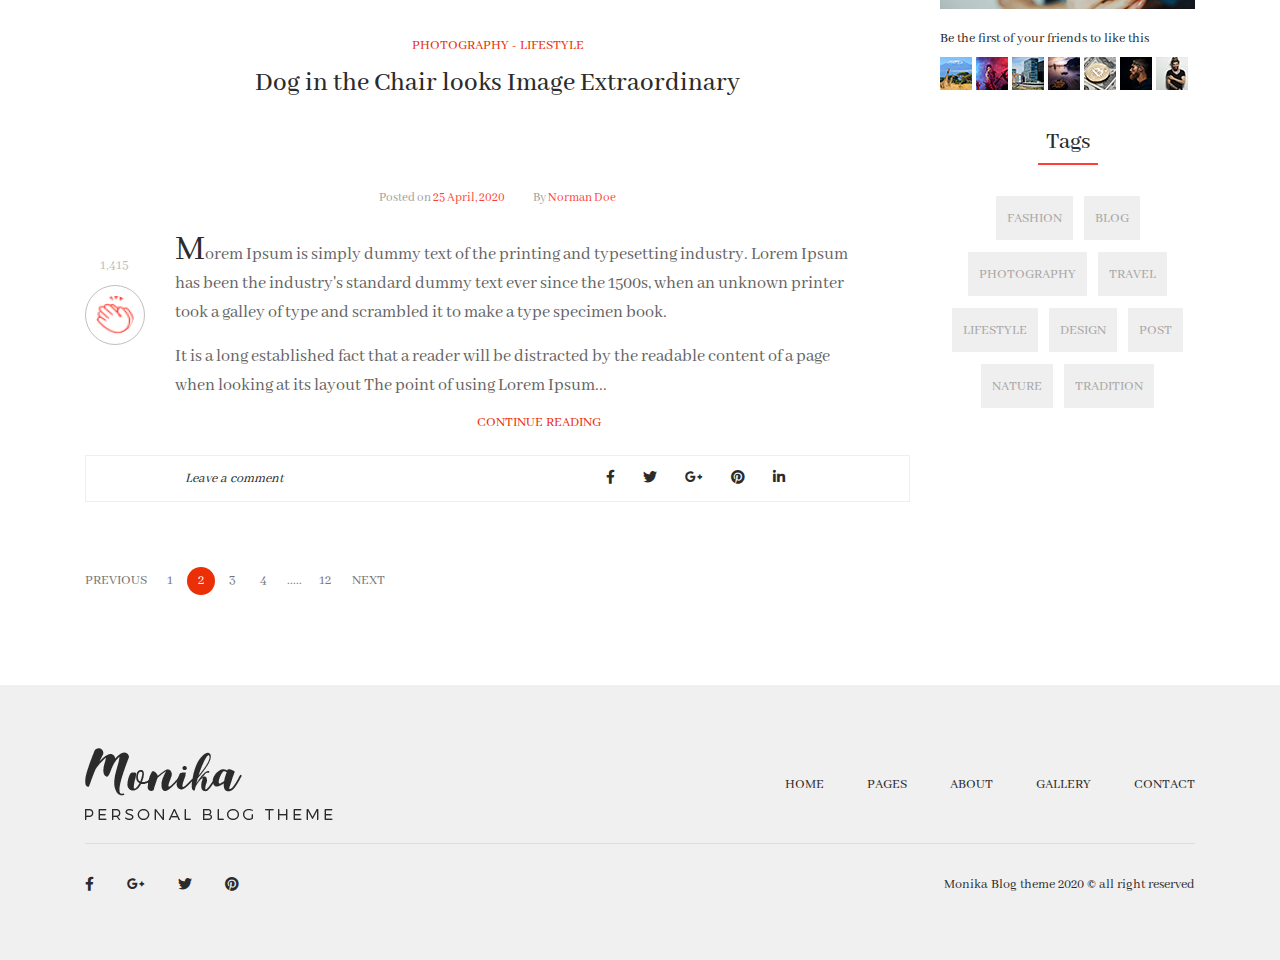
==== commit 4edac735: "Add files via upload" ====
--- a/index.html
+++ b/index.html
@@ -116,7 +116,7 @@
 				<div class="col-md-4">
 					<div class="page-link-item">
 						<div class="page-link-img">
-							<img src="assets/images/home/1.jpg" class="img-fluid" alt="About Me">
+							<img src="assets/images/home/2.jpg" class="img-fluid" alt="About Me">
 						</div>
 						<div class="page-link-text">
 							<a href="#">gallery</a>
@@ -126,7 +126,7 @@
 				<div class="col-md-4">
 					<div class="page-link-item">
 						<div class="page-link-img">
-							<img src="assets/images/home/1.jpg" class="img-fluid" alt="About Me">
+							<img src="assets/images/home/3.jpg" class="img-fluid" alt="About Me">
 						</div>
 						<div class="page-link-text">
 							<a href="#">instagram</a>
@@ -138,27 +138,225 @@
 	</div>
 	<!-- Page Link Area End -->
 
-	<!-- Contact Area Start -->
-	<div class="contact-area">
+	<!-- Home Page Area Start -->
+	<div class="home-area">
 		<div class="container">
 			<div class="row">
 				<div class="col-md-9">
-					<div class="contact-img">
-						<img src="assets/images/contact/2.jpg" class="img-fluid" alt="Contact Img">
-					</div>
-					<p>There are many variations of passages of Lorem Ipsum available, but the majority have suffered alteration in some form, by injected humour, or randomised words which don't look even slightly believable. If you are going to use a passage of Lorem Ipsum, you need to be sure .</p>
-					<div class="contact-form contact-form-2">
-						<form action="#">
-							<label for="name">name <span>*</span></label><br>
-							<input type="text" id="name" name="name"><br>
-							<label for="email">email <span>*</span></label><br>
-							<input type="email" id="email" name="email"><br>
-							<label for="subject">subject</label><br>
-							<input type="text" id="subject" name="subject"><br>
-							<label for="message">message</label><br>
-							<textarea id="message" name="message" rows="4" cols="50"></textarea><br>
-							<input type="submit" value="send">
-						</form> 
+					<div class="post-item-area">
+						<div class="post-item-header">
+							<span>design - lifestyle</span>
+							<h3>Loft Of vintage Decor for Creative Working</h3>
+						</div>
+						<img src="assets/images/home-page/1.jpg" class="img-fluid" alt="">
+						<div class="post-date-name">
+							<span class="post-date">Posted on <a href="#">25 April, 2020</a></span>
+							<span class="post-name">By <a href="#">Norman Doe</a></span>
+						</div>
+						<div class="post-shape">
+							<img src="assets/images/shape/shape.png" class="img-fluid" alt="Shape">
+							<img src="assets/images/shape/shape-2.png" class="img-fluid" alt="Shape">
+						</div>
+						<div class="post-text">
+							<p><span>L</span>orem Ipsum is simply dummy text of the printing and typesetting industry. Lorem Ipsum has been the industry's standard dummy text ever since the 1500s, when an unknown printer took a galley of type and scrambled it to make a type specimen book.</p>
+							<p>It is a long established fact that a reader will be distracted by the readable content of a page when looking at its layout The point of using Lorem Ipsum...</p>
+							<a href="#">continue reading</a>
+						</div>
+						<div class="leave-comment-social-area">
+							<div class="leave-comment">
+								<p>Leave a comment</p>
+							</div>
+							<div class="post-social-media">
+								<ul>
+									<li><a href="#"><i class="fab fa-facebook-f"></i></a></li>
+									<li><a href="#"><i class="fab fa-twitter"></i></a></li>
+									<li><a href="#"><i class="fab fa-google-plus-g"></i></a></li>
+									<li><a href="#"><i class="fab fa-pinterest"></i></a></li>
+									<li><a href="#"><i class="fab fa-linkedin-in"></i></a></li>
+								</ul>
+							</div>
+						</div>
+					</div>
+					<div class="post-item-area">
+						<div class="post-item-header">
+							<span>PHOTOGRAPHY - LIFESTYLE</span>
+							<h3>Dog in the Chair looks Image Extraordinary</h3>
+						</div>
+						<img src="assets/images/home-page/2.jpg" class="img-fluid" alt="">
+						<div class="post-date-name">
+							<span class="post-date">Posted on <a href="#">25 April, 2020</a></span>
+							<span class="post-name">By <a href="#">Norman Doe</a></span>
+						</div>
+						<div class="post-shape-2">
+							<span>1,415</span>
+							<img src="assets/images/shape/shape-2.png" class="img-fluid" alt="Shape">
+						</div>
+						<div class="post-text">
+							<p><span>M</span>orem Ipsum is simply dummy text of the printing and typesetting industry. Lorem Ipsum has been the industry's standard dummy text ever since the 1500s, when an unknown printer took a galley of type and scrambled it to make a type specimen book.</p>
+							<p>It is a long established fact that a reader will be distracted by the readable content of a page when looking at its layout The point of using Lorem Ipsum...</p>
+							<a href="#">continue reading</a>
+						</div>
+						<div class="leave-comment-social-area">
+							<div class="leave-comment">
+								<p>Leave a comment</p>
+							</div>
+							<div class="post-social-media">
+								<ul>
+									<li><a href="#"><i class="fab fa-facebook-f"></i></a></li>
+									<li><a href="#"><i class="fab fa-twitter"></i></a></li>
+									<li><a href="#"><i class="fab fa-google-plus-g"></i></a></li>
+									<li><a href="#"><i class="fab fa-pinterest"></i></a></li>
+									<li><a href="#"><i class="fab fa-linkedin-in"></i></a></li>
+								</ul>
+							</div>
+						</div>
+					</div>
+					<div class="post-item-area">
+						<div class="post-item-header">
+							<span>PHOTOGRAPHY - LIFESTYLE</span>
+							<h3>Dog in the Chair looks Image Extraordinary</h3>
+						</div>
+						<img src="assets/images/home-page/3.jpg" class="img-fluid" alt="">
+						<div class="post-date-name">
+							<span class="post-date">Posted on <a href="#">25 April, 2020</a></span>
+							<span class="post-name">By <a href="#">Norman Doe</a></span>
+						</div>
+						<div class="post-shape-2">
+							<span>1,415</span>
+							<img src="assets/images/shape/shape-2.png" class="img-fluid" alt="Shape">
+						</div>
+						<div class="post-text">
+							<p><span>M</span>orem Ipsum is simply dummy text of the printing and typesetting industry. Lorem Ipsum has been the industry's standard dummy text ever since the 1500s, when an unknown printer took a galley of type and scrambled it to make a type specimen book.</p>
+							<p>It is a long established fact that a reader will be distracted by the readable content of a page when looking at its layout The point of using Lorem Ipsum...</p>
+							<a href="#">continue reading</a>
+						</div>
+						<div class="leave-comment-social-area">
+							<div class="leave-comment">
+								<p>Leave a comment</p>
+							</div>
+							<div class="post-social-media">
+								<ul>
+									<li><a href="#"><i class="fab fa-facebook-f"></i></a></li>
+									<li><a href="#"><i class="fab fa-twitter"></i></a></li>
+									<li><a href="#"><i class="fab fa-google-plus-g"></i></a></li>
+									<li><a href="#"><i class="fab fa-pinterest"></i></a></li>
+									<li><a href="#"><i class="fab fa-linkedin-in"></i></a></li>
+								</ul>
+							</div>
+						</div>
+					</div>
+					<div class="post-item-area">
+						<div class="post-item-header">
+							<span>PHOTOGRAPHY - LIFESTYLE</span>
+							<h3>Dog in the Chair looks Image Extraordinary</h3>
+						</div>
+						<img src="assets/images/home-page/4.png" class="img-fluid" alt="">
+						<div class="post-date-name">
+							<span class="post-date">Posted on <a href="#">25 April, 2020</a></span>
+							<span class="post-name">By <a href="#">Norman Doe</a></span>
+						</div>
+						<div class="post-shape-2">
+							<span>1,415</span>
+							<img src="assets/images/shape/shape-2.png" class="img-fluid" alt="Shape">
+						</div>
+						<div class="post-text">
+							<p><span>M</span>orem Ipsum is simply dummy text of the printing and typesetting industry. Lorem Ipsum has been the industry's standard dummy text ever since the 1500s, when an unknown printer took a galley of type and scrambled it to make a type specimen book.</p>
+							<p>It is a long established fact that a reader will be distracted by the readable content of a page when looking at its layout The point of using Lorem Ipsum...</p>
+							<a href="#">continue reading</a>
+						</div>
+						<div class="leave-comment-social-area">
+							<div class="leave-comment">
+								<p>Leave a comment</p>
+							</div>
+							<div class="post-social-media">
+								<ul>
+									<li><a href="#"><i class="fab fa-facebook-f"></i></a></li>
+									<li><a href="#"><i class="fab fa-twitter"></i></a></li>
+									<li><a href="#"><i class="fab fa-google-plus-g"></i></a></li>
+									<li><a href="#"><i class="fab fa-pinterest"></i></a></li>
+									<li><a href="#"><i class="fab fa-linkedin-in"></i></a></li>
+								</ul>
+							</div>
+						</div>
+					</div>
+					<div class="post-item-area">
+						<div class="post-item-header">
+							<span>PHOTOGRAPHY - LIFESTYLE</span>
+							<h3>Dog in the Chair looks Image Extraordinary</h3>
+						</div>
+						<div class="post-date-name">
+							<span class="post-date">Posted on <a href="#">25 April, 2020</a></span>
+							<span class="post-name">By <a href="#">Norman Doe</a></span>
+						</div>
+						<div class="post-shape-2">
+							<span>1,415</span>
+							<img src="assets/images/shape/shape-2.png" class="img-fluid" alt="Shape">
+						</div>
+						<div class="post-text">
+							<p><span>M</span>orem Ipsum is simply dummy text of the printing and typesetting industry. Lorem Ipsum has been the industry's standard dummy text ever since the 1500s, when an unknown printer took a galley of type and scrambled it to make a type specimen book.</p>
+							<p>It is a long established fact that a reader will be distracted by the readable content of a page when looking at its layout The point of using Lorem Ipsum...</p>
+							<a href="#">continue reading</a>
+						</div>
+						<div class="leave-comment-social-area">
+							<div class="leave-comment">
+								<p>Leave a comment</p>
+							</div>
+							<div class="post-social-media">
+								<ul>
+									<li><a href="#"><i class="fab fa-facebook-f"></i></a></li>
+									<li><a href="#"><i class="fab fa-twitter"></i></a></li>
+									<li><a href="#"><i class="fab fa-google-plus-g"></i></a></li>
+									<li><a href="#"><i class="fab fa-pinterest"></i></a></li>
+									<li><a href="#"><i class="fab fa-linkedin-in"></i></a></li>
+								</ul>
+							</div>
+						</div>
+					</div>
+					<div class="post-item-area">
+						<div class="post-item-header">
+							<span>PHOTOGRAPHY - LIFESTYLE</span>
+							<h3>Dog in the Chair looks Image Extraordinary</h3>
+						</div>
+						<img src="assets/images/home-page/5.jpg" class="img-fluid" alt="">
+						<div class="post-date-name">
+							<span class="post-date">Posted on <a href="#">25 April, 2020</a></span>
+							<span class="post-name">By <a href="#">Norman Doe</a></span>
+						</div>
+						<div class="post-shape-2">
+							<span>1,415</span>
+							<img src="assets/images/shape/shape-2.png" class="img-fluid" alt="Shape">
+						</div>
+						<div class="post-text">
+							<p><span>M</span>orem Ipsum is simply dummy text of the printing and typesetting industry. Lorem Ipsum has been the industry's standard dummy text ever since the 1500s, when an unknown printer took a galley of type and scrambled it to make a type specimen book.</p>
+							<p>It is a long established fact that a reader will be distracted by the readable content of a page when looking at its layout The point of using Lorem Ipsum...</p>
+							<a href="#">continue reading</a>
+						</div>
+						<div class="leave-comment-social-area">
+							<div class="leave-comment">
+								<p>Leave a comment</p>
+							</div>
+							<div class="post-social-media">
+								<ul>
+									<li><a href="#"><i class="fab fa-facebook-f"></i></a></li>
+									<li><a href="#"><i class="fab fa-twitter"></i></a></li>
+									<li><a href="#"><i class="fab fa-google-plus-g"></i></a></li>
+									<li><a href="#"><i class="fab fa-pinterest"></i></a></li>
+									<li><a href="#"><i class="fab fa-linkedin-in"></i></a></li>
+								</ul>
+							</div>
+						</div>
+					</div>
+					<div class="previous-next">
+						<ul>
+							<li><a href="#">previous</a></li>
+							<li><a href="#">1</a></li>
+							<li><a href="#" class="active">2</a></li>
+							<li><a href="#">3</a></li>
+							<li><a href="#">4</a></li>
+							<li><a href="#">.....</a></li>
+							<li><a href="#">12</a></li>
+							<li><a href="#">next</a></li>
+						</ul>
 					</div>
 				</div>
 				<div class="col-md-3">
@@ -188,28 +386,28 @@
 									<li><a href="#"><img src="assets/images/instagram/1.jpg" alt="Instagram"></a></li>
 								</div>
 								<div class="custom-col-4">
-									<li><a href="#"><img src="assets/images/instagram/1.jpg" alt="Instagram"></a></li>
-								</div>
-								<div class="custom-col-4">
-									<li><a href="#"><img src="assets/images/instagram/1.jpg" alt="Instagram"></a></li>
-								</div>
-								<div class="custom-col-4">
-									<li><a href="#"><img src="assets/images/instagram/1.jpg" alt="Instagram"></a></li>
-								</div>
-								<div class="custom-col-4">
-									<li><a href="#"><img src="assets/images/instagram/1.jpg" alt="Instagram"></a></li>
-								</div>
-								<div class="custom-col-4">
-									<li><a href="#"><img src="assets/images/instagram/1.jpg" alt="Instagram"></a></li>
-								</div>
-								<div class="custom-col-4">
-									<li><a href="#"><img src="assets/images/instagram/1.jpg" alt="Instagram"></a></li>
-								</div>
-								<div class="custom-col-4">
-									<li><a href="#"><img src="assets/images/instagram/1.jpg" alt="Instagram"></a></li>
-								</div>
-								<div class="custom-col-4">
-									<li><a href="#"><img src="assets/images/instagram/1.jpg" alt="Instagram"></a></li>
+									<li><a href="#"><img src="assets/images/instagram/2.jpg" alt="Instagram"></a></li>
+								</div>
+								<div class="custom-col-4">
+									<li><a href="#"><img src="assets/images/instagram/3.jpg" alt="Instagram"></a></li>
+								</div>
+								<div class="custom-col-4">
+									<li><a href="#"><img src="assets/images/instagram/4.jpg" alt="Instagram"></a></li>
+								</div>
+								<div class="custom-col-4">
+									<li><a href="#"><img src="assets/images/instagram/5.jpg" alt="Instagram"></a></li>
+								</div>
+								<div class="custom-col-4">
+									<li><a href="#"><img src="assets/images/instagram/6.jpg" alt="Instagram"></a></li>
+								</div>
+								<div class="custom-col-4">
+									<li><a href="#"><img src="assets/images/instagram/7.jpg" alt="Instagram"></a></li>
+								</div>
+								<div class="custom-col-4">
+									<li><a href="#"><img src="assets/images/instagram/8.jpg" alt="Instagram"></a></li>
+								</div>
+								<div class="custom-col-4">
+									<li><a href="#"><img src="assets/images/instagram/9.jpg" alt="Instagram"></a></li>
 								</div>
 							</div>
 						</div>
@@ -242,7 +440,7 @@
 							</div>
 							<div class="popular-post-item">
 								<div class="popular-post-img">
-									<a href="#"><img src="assets/images/popular/1.jpg" class="img-fluid" alt="Blog"></a>
+									<a href="#"><img src="assets/images/popular/2.jpg" class="img-fluid" alt="Blog"></a>
 								</div>
 								<div class="popular-post-text">
 									<h4><a href="#">try to be different</a></h4>
@@ -251,7 +449,7 @@
 							</div>
 							<div class="popular-post-item">
 								<div class="popular-post-img">
-									<a href="#"><img src="assets/images/popular/1.jpg" class="img-fluid" alt="Blog"></a>
+									<a href="#"><img src="assets/images/popular/3.jpg" class="img-fluid" alt="Blog"></a>
 								</div>
 								<div class="popular-post-text">
 									<h4><a href="#">try to be different</a></h4>
@@ -291,12 +489,12 @@
 								<p>Be the first of your friends to like this</p>
 								<ul>
 									<li><a href="#"><img src="assets/images/fb/1.jpg" alt="Friend Img"></a></li>
-									<li><a href="#"><img src="assets/images/fb/1.jpg" alt="Friend Img"></a></li>
-									<li><a href="#"><img src="assets/images/fb/1.jpg" alt="Friend Img"></a></li>
-									<li><a href="#"><img src="assets/images/fb/1.jpg" alt="Friend Img"></a></li>
-									<li><a href="#"><img src="assets/images/fb/1.jpg" alt="Friend Img"></a></li>
-									<li><a href="#"><img src="assets/images/fb/1.jpg" alt="Friend Img"></a></li>
-									<li><a href="#"><img src="assets/images/fb/1.jpg" alt="Friend Img"></a></li>
+									<li><a href="#"><img src="assets/images/fb/2.jpg" alt="Friend Img"></a></li>
+									<li><a href="#"><img src="assets/images/fb/3.jpg" alt="Friend Img"></a></li>
+									<li><a href="#"><img src="assets/images/fb/4.jpg" alt="Friend Img"></a></li>
+									<li><a href="#"><img src="assets/images/fb/5.jpg" alt="Friend Img"></a></li>
+									<li><a href="#"><img src="assets/images/fb/6.jpg" alt="Friend Img"></a></li>
+									<li><a href="#"><img src="assets/images/fb/7.jpg" alt="Friend Img"></a></li>
 								</ul>
 							</div>
 						</div>
@@ -321,7 +519,7 @@
 			</div>
 		</div>
 	</div>
-	<!-- Contact Area End -->
+	<!-- Home Page Area End -->
 
 	<!-- Footer Area Start -->
 	<footer class="footer-area">
--- a/style.css
+++ b/style.css
@@ -171,6 +171,11 @@
     background-color: #eb2f06;
     height: 1px;
 }
+.section-categoy {
+    text-transform: capitalize;
+    margin-top: 10px;
+    display: inline-block;
+}
 /* Section Title End */
 
 /*=====================
@@ -217,6 +222,194 @@
 /* Page Link Area End */
 
 
+/*========================= 
+	Home Page Area Start 
+==========================*/
+.home-area {
+    padding-bottom: 90px;
+}
+.post-item-area {
+    margin-bottom: 65px;
+}
+.post-item-header span {
+    color: #ea2f06;
+    text-transform: uppercase;
+    font-size: 14px;
+    line-height: 30px;
+    text-align: center;
+    display: block;
+}
+.post-item-header h3 {
+    font-size: 27px;
+    line-height: 45px;
+    color: #2b2b2b;
+    text-align: center;
+    margin-bottom: 30px;
+}
+.post-date-name {
+    text-align: center;
+    margin: 15px 0;
+}
+.post-date,
+.post-name {
+    color: #a19e9d;
+    font-size: 13px;
+    text-transform: inherit;
+    line-height: 45px;
+    display: inline-block;
+}
+.post-date {
+    margin-right: 25px;
+}
+.post-date a,
+.post-name a {
+    color: #ff3f34;
+}
+.post-shape {
+    float: left;
+    width: 10%;
+    margin-right: 15px;
+    position: relative;
+    padding-top: 5%;
+}
+.post-shape:before {
+    position: absolute;
+    content: "+3";
+    background-color: #ff3f34;
+    width: 36px;
+    height: 36px;
+    border-radius: 50%;
+    color: #fff;
+    font-size: 16px;
+    text-align: center;
+    line-height: 36px;
+    top: 0px;
+    left: 21px;
+}
+.post-shape img:last-child {
+    position: absolute;
+    top: 65%;
+    left: 48%;
+    transform: translate(-48%, -52%);
+}
+.post-text {
+    width: 90%;
+    display: inline;
+}
+.post-text p {
+    font-size: 18px;
+    line-height: 29px;
+    color: #636262;
+    margin-right: 40px;
+}
+.post-text p span {
+    font-size: 38px;
+    color: #2b2b2b;
+}
+.post-text p:first-child {
+    margin-bottom: 15px;
+    margin-right: 40px;
+}
+.post-text a {
+    color: #eb2f06;
+    text-transform: uppercase;
+    font-size: 14px;
+    text-align: center;
+    display: block;
+    line-height: 45px;
+	margin-left: 10%;
+}
+.post-social-media ul li {
+    display: inline-block;
+    margin-right: 25px;
+}
+.post-social-media ul li a {
+    font-size: 14px;
+	color: #2b2b2b;
+}
+.post-social-media ul li a:hover {
+	color: #ff3f34;
+}
+.leave-comment-social-area {
+    align-items: center !important;
+    border: 1px solid #eee;
+    margin-top: 10px;
+}
+.leave-comment {
+    display: inline-block;
+    padding-left: 12%;
+}
+.post-social-media {
+    display: inline-block;
+    float: right;
+    line-height: 45px;
+    padding-right: 12%;
+}
+.leave-comment p {
+    font-size: 14px;
+    color: #2b2b2b;
+    font-style: italic;
+    line-height: 45px;
+}
+.post-shape-2 {
+    display: inline-flex;
+    float: left;
+    position: relative;
+    padding-bottom: 50px;
+    margin-right: 30px;
+}
+.post-shape-2 span {
+    position: absolute;
+    top: 20px;
+    left: 15px;
+    font-size: 14px;
+    color: #bdbcbc;
+}
+.post-shape-2 img {
+    border: 1px solid #c0bfbf;
+    width: 60px;
+    padding: 10px;
+    height: 60px;
+    border-radius: 50%;
+    margin-top: 50px;
+}
+.previous-next ul li {
+    display: inline-block;
+}
+.previous-next ul li a {
+    color: #787777;
+    text-transform: uppercase;
+    font-size: 14px;
+    width: 28px;
+    height: 28px;
+    display: inline-block;
+    text-align: center;
+    line-height: 28px;
+    border-radius: 50%;
+}
+.previous-next ul li .active,
+.previous-next ul li a:hover {
+    background-color: #eb2f06;
+    color: #fff;
+}
+.previous-next ul li:first-child a {
+    margin-right: 40px;
+}
+.previous-next ul li:last-child a {
+    margin-left: 10px;
+}
+.previous-next ul li:first-child a:hover,
+.previous-next ul li:last-child a:hover {
+    color: #eb2f06;
+	border-radius: 0;
+	background-color: transparent;
+}
+/* Home Page Area End */
+
+
+
+
+/* Sidebar CSS */
 
 /* Search Start */
 .sidebar-search {
@@ -250,7 +443,6 @@
     transform: translate(0, -50%);
 }
 /* Search End */
-
 .video-post,
 .most-popular {
     margin-bottom: 25px;
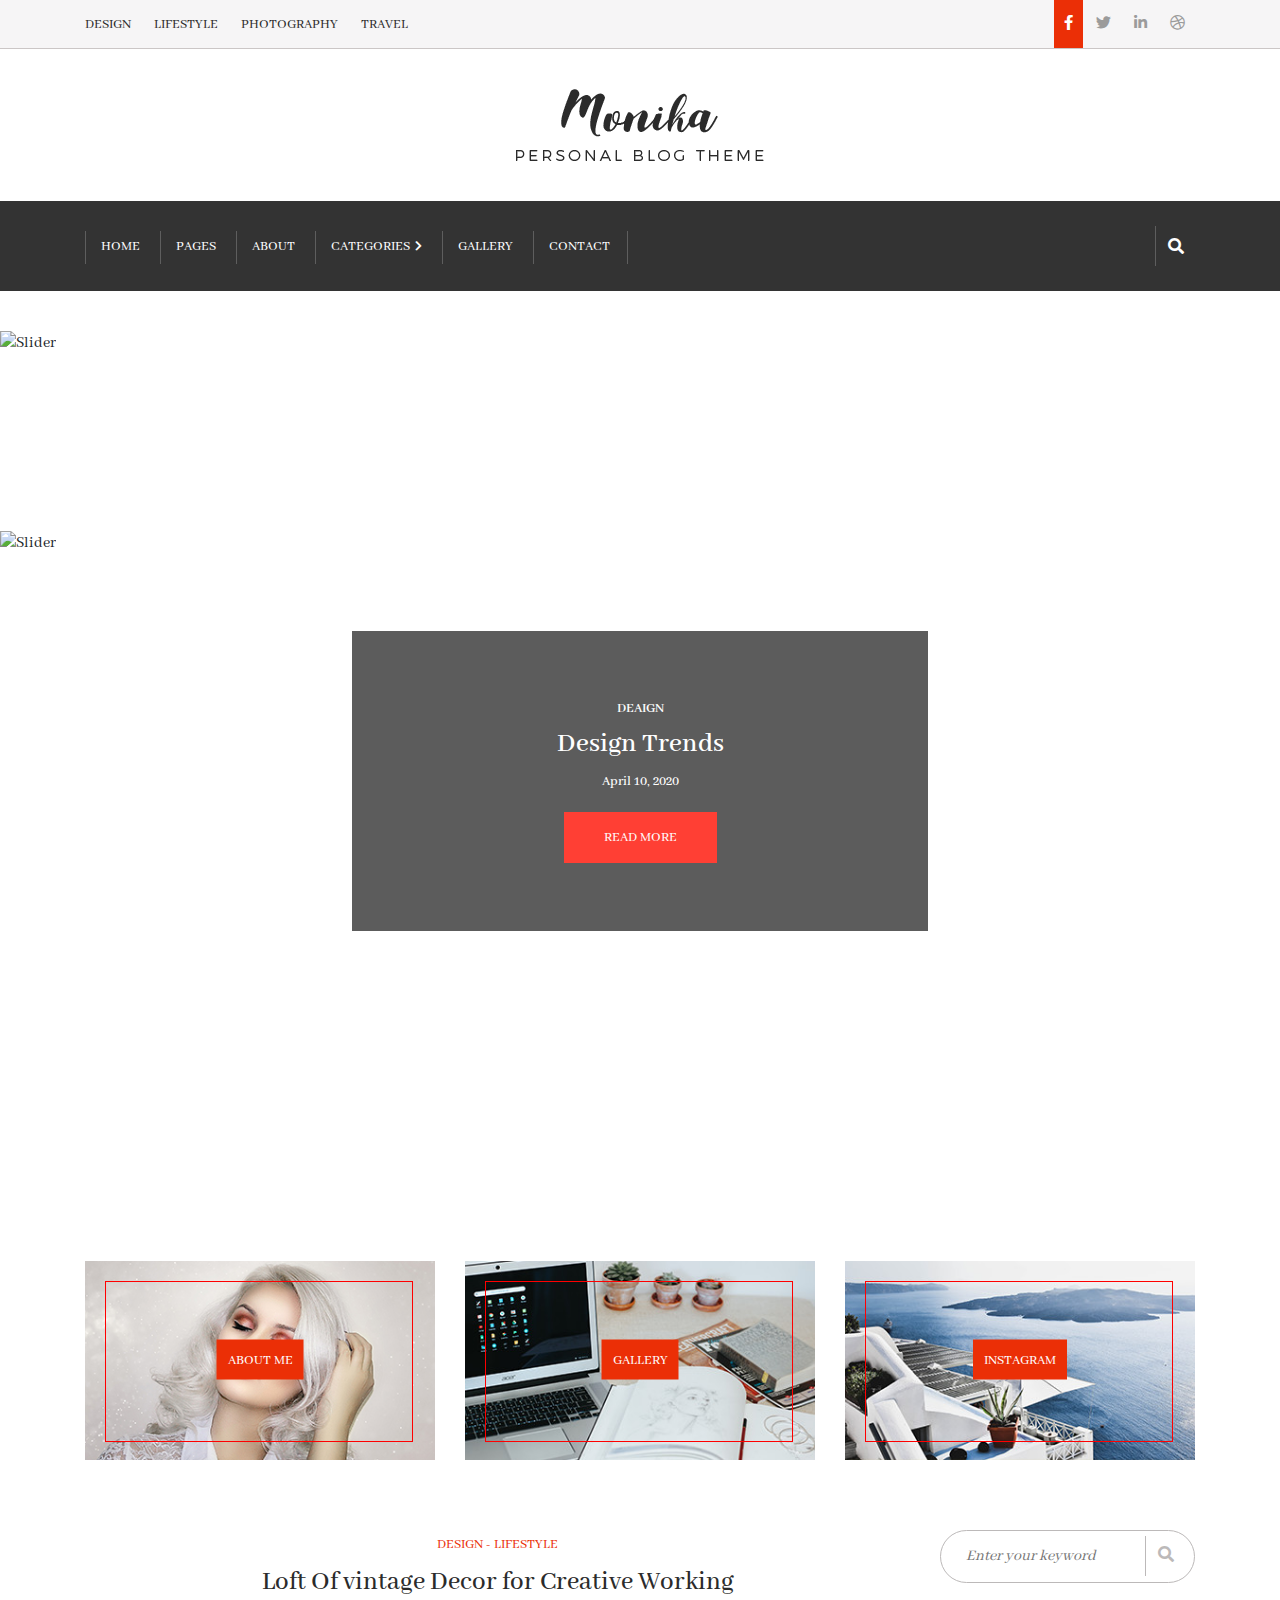
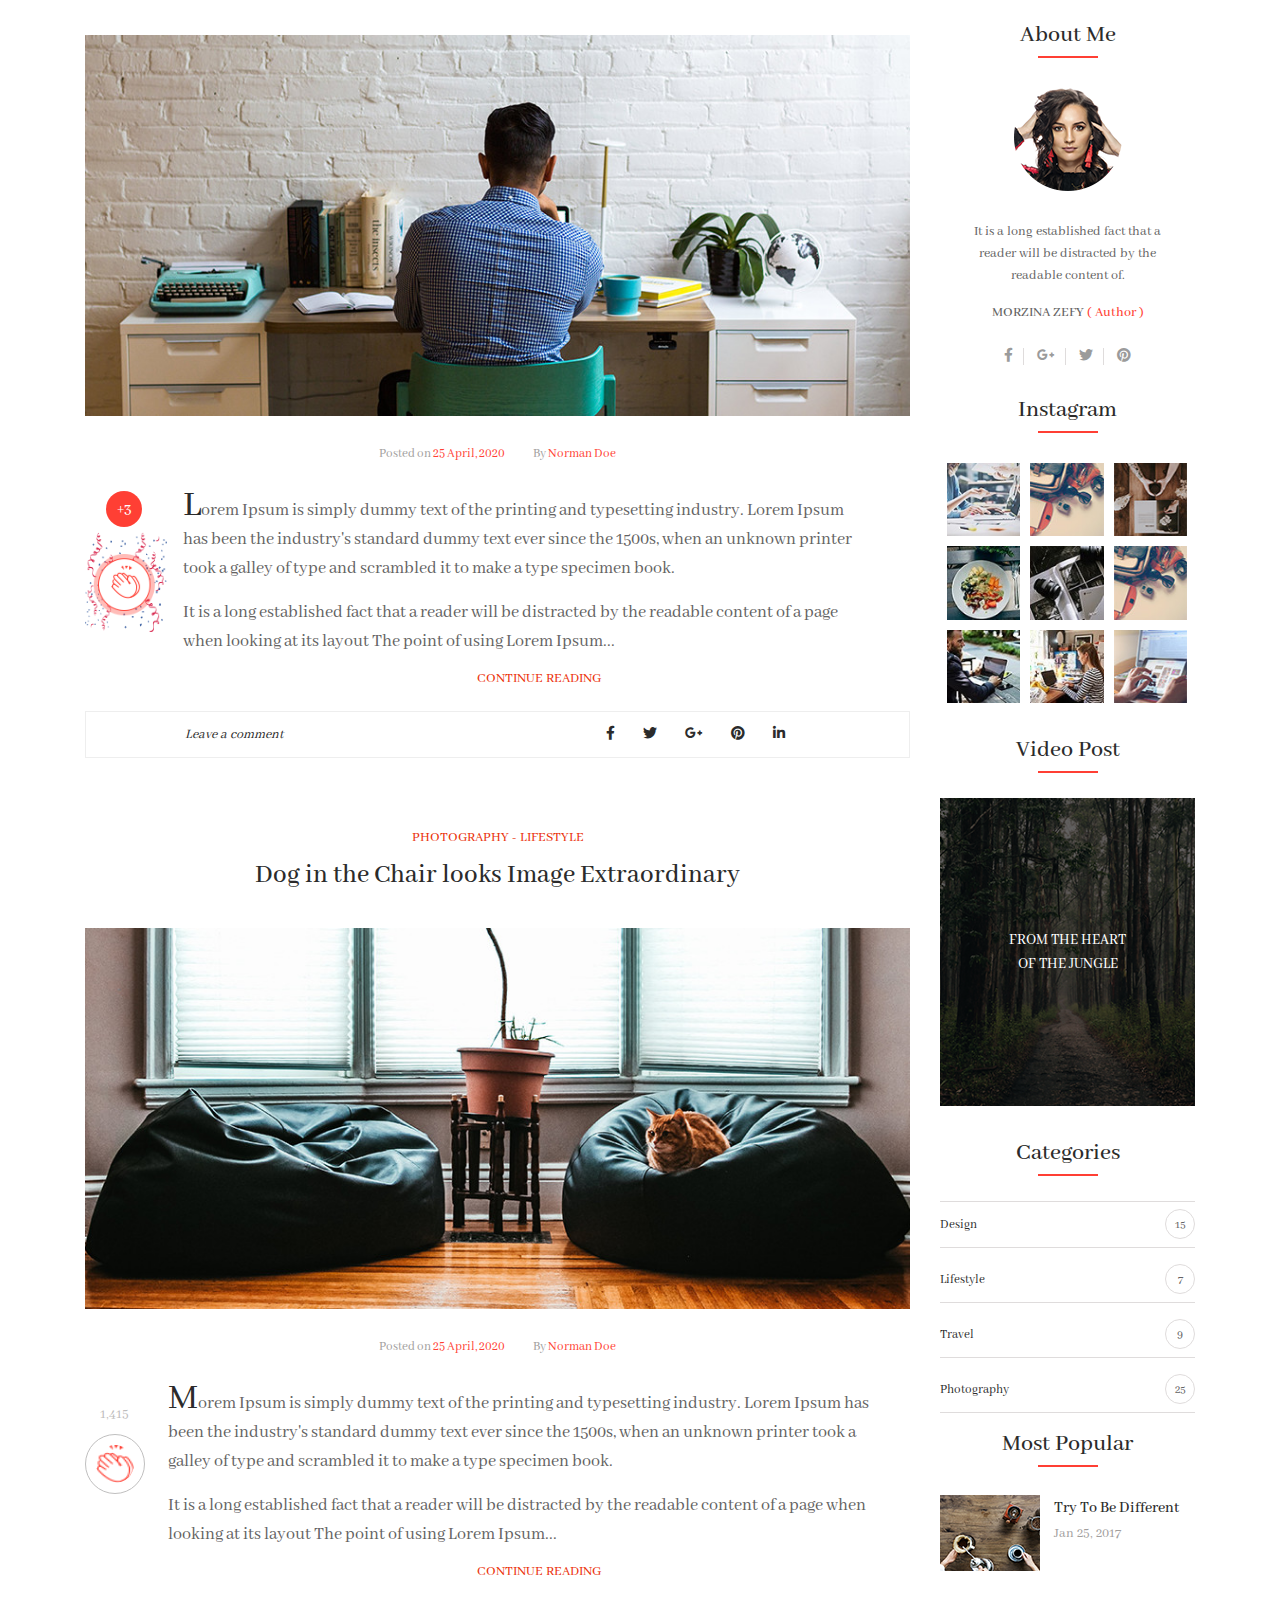
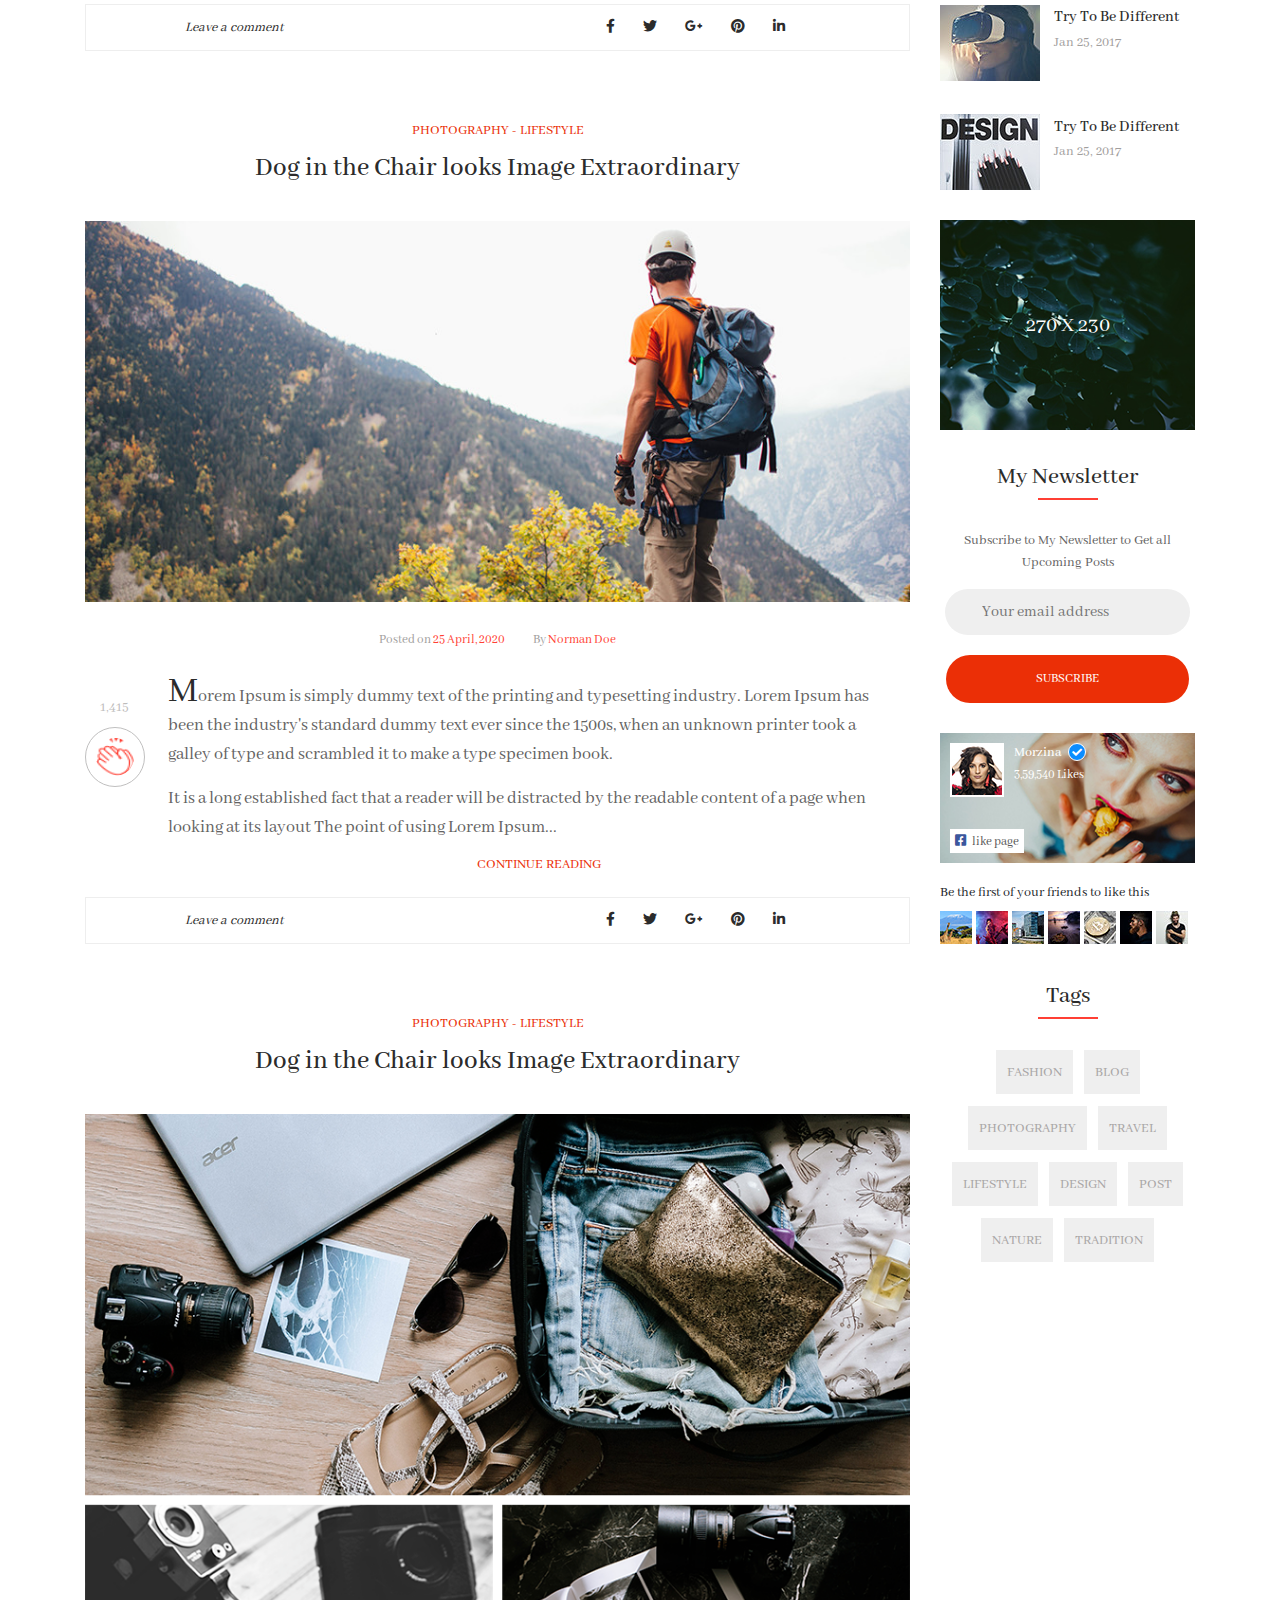
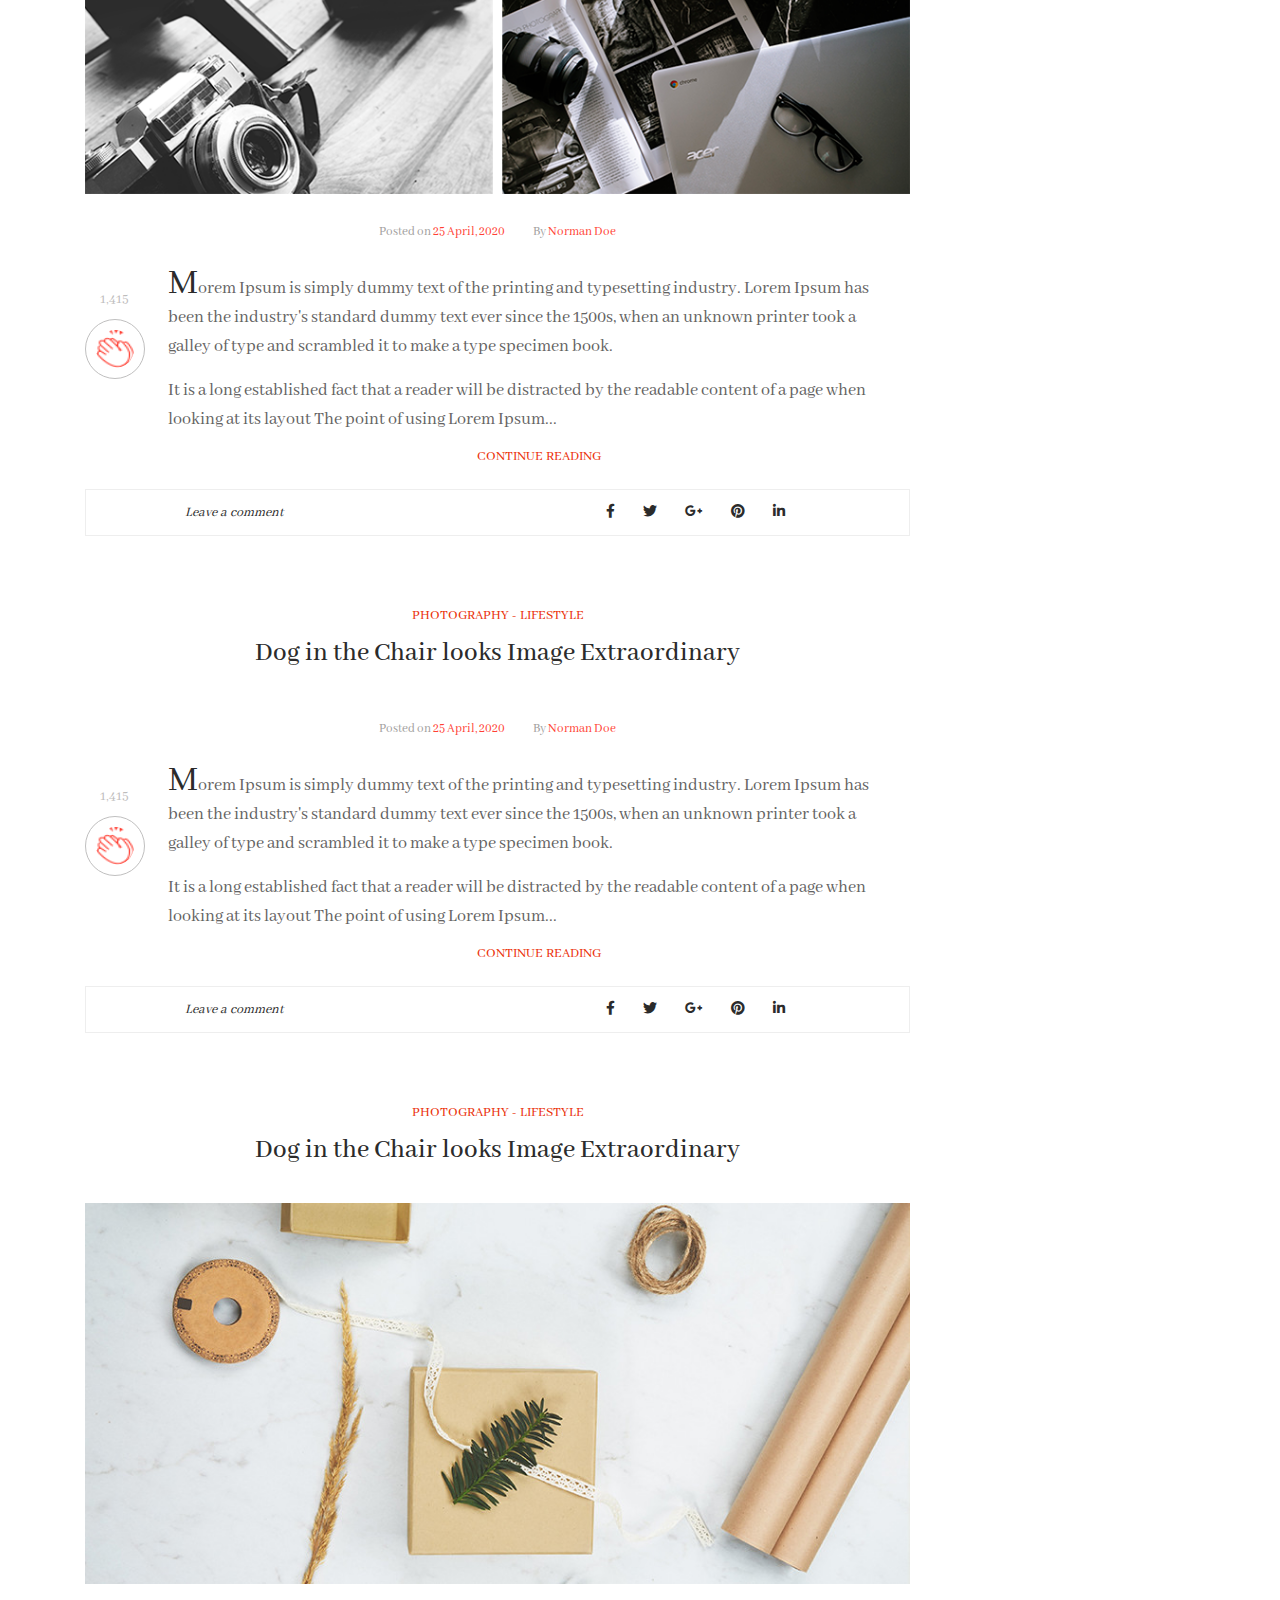
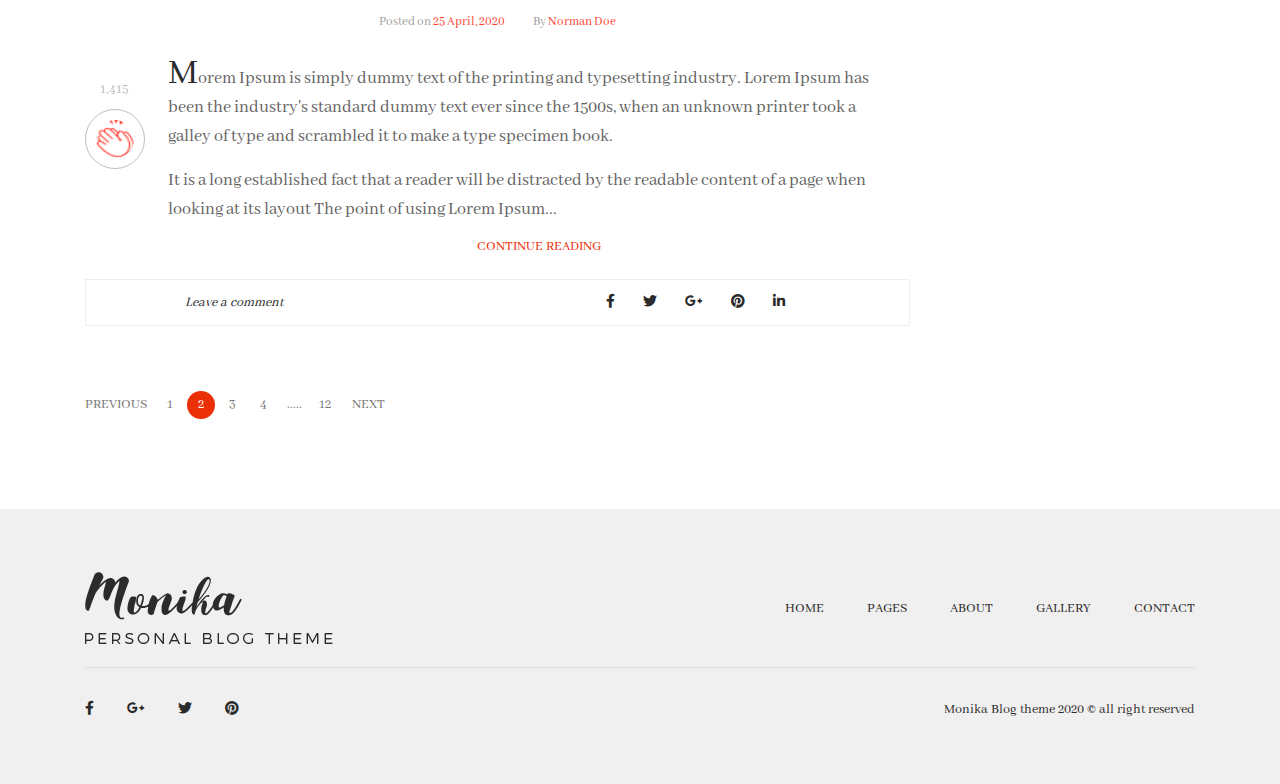
==== commit 94114c81: "Add files via upload" ====
--- a/index.html
+++ b/index.html
@@ -16,6 +16,10 @@
 	<link rel="stylesheet" href="assets/css/bootstrap.min.css">
 	<!-- Font Awesome css -->
 	<link rel="stylesheet" href="assets/css/fontawesome.min.css">
+	<!-- Font Awesome css -->
+	<link rel="stylesheet" href="assets/css/owl.carousel.min.css">
+	<!-- Font Awesome css -->
+	<link rel="stylesheet" href="assets/css/owl.theme.default.min.css">
 
 	<!-- normalize css --> 
 	<link rel="stylesheet" href="assets/css/normalize.css">
@@ -99,6 +103,31 @@
 	</header>
 	<!-- Menu Area End -->
 
+	<!-- Slider Start -->
+	<div class="owl-carousel" id="owlCarousel">
+	  <div class="slide">
+		<img class="owl-item-bg" src="assets/images/slider/1.jpg" alt="Slider">
+		<div class="slide-content home-post-header-item-text">
+			<div class="overlay"></div>
+			<h6>deaign</h6>
+			<h3>design trends</h3>
+			<span>april 10, 2020</span>
+			<a href="design.html">read more</a>
+		</div>
+	  </div>
+	  <div class="slide">
+		<img class="owl-item-bg" src="assets/images/slider/1.jpg" alt="Slider">
+		<div class="slide-content home-post-header-item-text">
+			<div class="overlay"></div>
+			<h6>deaign</h6>
+			<h3>design trends</h3>
+			<span>april 10, 2020</span>
+			<a href="design.html">read more</a>
+		</div>
+	  </div>
+	</div>
+	<!-- Slider End -->
+
 	<!-- Page Link Area Start -->
 	<div class="page-link-area">
 		<div class="container">
@@ -572,6 +601,8 @@
 	<script src="assets/js/vendor/jquery-3.4.1.min.js"></script>
 	<!-- Bootstrap js -->
 	<script src="assets/js/bootstrap.min.js"></script>
+	<!-- Bootstrap js -->
+	<script src="assets/js/owl.carousel.min.js"></script>
 	<!-- Plugins js -->
 	<script src="assets/js/plugins.js"></script>
 	<!-- Main js -->
--- a/style.css
+++ b/style.css
@@ -33,6 +33,14 @@
 	text-decoration: none;
 	transition: .3s;
 }
+h1,
+h2,
+h3,
+h4,
+h5,
+h6 {
+	margin-bottom: 0;
+}
 p {
 	margin-bottom: 0;
 }
@@ -301,6 +309,7 @@
     line-height: 29px;
     color: #636262;
     margin-right: 40px;
+    margin-left: 10%;
 }
 .post-text p span {
     font-size: 38px;
@@ -309,6 +318,7 @@
 .post-text p:first-child {
     margin-bottom: 15px;
     margin-right: 40px;
+    margin-left: 10%;
 }
 .post-text a {
     color: #eb2f06;
@@ -356,7 +366,6 @@
     float: left;
     position: relative;
     padding-bottom: 50px;
-    margin-right: 30px;
 }
 .post-shape-2 span {
     position: absolute;
@@ -406,9 +415,280 @@
 }
 /* Home Page Area End */
 
-
-
-
+/*Slider Start*/
+#owl-demo .item img{
+    display: block;
+    width: 100%;
+    height: auto;
+}
+/*Slider End*/
+html,body{
+  width: 100%;
+  height: 100%;
+}
+
+/* sliders container */
+#owlCarousel, 
+.owl-stage-outer, 
+.owl-stage,
+.owl-item-bg,
+.owl-item { 
+  height: 100%;
+  min-height: 200px;
+}
+
+#owlCarousel{
+  width: 100%;
+  overflow: hidden;
+  position: relative;
+  margin-top: 40px;
+}
+#owlCarousel:hover .owl-nav{
+    opacity: 1;
+}
+/* slider container */
+.owl-item {
+    display: inline-block;
+    width: 100%;
+    overflow: hidden;
+    -webkit-backface-visibility: hidden;
+}
+
+.owl-item .owl-item-bg {
+    width: 100%;
+    display: inline-block;
+    position: absolute;
+    background-size: 100% 100%;
+    background-position: center center;
+}
+
+/* previus/next slider control container */
+.owl-nav {
+  position: absolute;
+  top: 50%;
+  transform: translateY(-80px);
+  left: 0;
+  right: 0;
+    opacity: 0;
+    transition: all .3s;
+}
+
+/* previus/next slider control*/
+.owl-prev,
+.owl-next {
+    width: 200px;
+    height: 100px;
+    line-height: 70px;
+    position: absolute;
+    top:50%;
+    transform: translateY(50%);
+    overflow: hidden;
+    transition: all 1s ease
+}
+
+/* previus slider control*/
+.owl-prev { 
+    left: 10px;
+}
+/* next slider control*/
+.owl-next { 
+    right: 10px; 
+}
+/* slider controls thump image and icon */
+.owl-prev-thump,
+.owl-prev-icon,
+.owl-next-thump,
+.owl-next-icon {
+    height: 100%;
+}
+/* slider controls thump image */
+.owl-prev-thump,
+.owl-next-thump {
+    width: 100%;
+    background-size: cover;
+    transition: all 1s ease-in-out;
+    image-rendering: -webkit-optimize-contrast;
+}
+/* slider previous/next controls icon */
+.owl-prev-icon,
+.owl-next-icon {
+    width: 40%;
+        height: 100%;
+    background-color: rgba(0,0,0,.4);
+    position: absolute;
+    top: 0;
+        padding-top: 8%;
+    text-align: center;
+    transition: all 1s ease;
+}
+/* slider previous/next fontawsome icon */
+.owl-prev-icon:before, 
+.owl-next-icon:before {
+    font-family: "Font Awesome 5 Free";
+    color: rgba(255,255,255,.7);
+    font-size: 50px;
+    transition: all 1s ease;
+    font-weight: 900;
+    font-style: normal;
+    vertical-align: middle;
+    display: inline-block;
+    transform: translate(-50%, -50%);
+    top: 50%;
+    left: 50%;
+    position: absolute;
+}
+/* left arrow */
+.owl-prev-icon:before {
+    content: '\f104';
+}
+/* right arrow */
+.owl-next-icon:before {
+    content: '\f105';
+}
+.owl-prev-icon {left: 0;}
+.owl-next-icon {right: 0;}
+
+/*-----------
+  nav hover
+------------*/
+.owl-prev:hover,
+.owl-next:hover {
+    animation: navShadow 4s ease-in-out infinite;
+}
+.owl-prev:hover .owl-prev-icon,
+.owl-next:hover .owl-next-icon {
+    width: 25%;
+}
+
+@keyframes navShadow {
+    0%, 100% {box-shadow: 0px 0px 1px 0 #f1f1f1;}
+    50% {box-shadow: 0px 0px 5px 0 #f1f1f1}
+}
+
+.owl-prev.disabled:hover , 
+.owl-next.disabled:hover {
+  animation: none;
+}
+.owl-prev.disabled:hover .owl-prev-icon, 
+.owl-next.disabled:hover .owl-next-icon {
+  width: 50%;
+}
+/*-----------------------------------
+         Owl content styling
+-----------------------------------*/
+.slide-content {
+  position: absolute;
+  right: 0;
+  top: 35%;
+  width: 45%;
+  height: 300px;
+  padding: 70px 70px 0;
+  text-align: center;
+  transform-origin: top;
+  background-color: rgba(0,0,0,.4);
+  color: #fff;
+}
+/* animate content */
+.owl-item.active .slide-content {
+	transform: translate(-20%, 0%) rotate3d(1, 0, 0, 0);
+	transition-delay: .7s
+}
+.slide-content.home-post-header-item-text {
+	top: 50%;
+	left: 50%;
+	transform: translate(-50%, -50%) !important;
+	position: absolute;
+}
+.slide-content-1 {
+    top: 76% !important;
+    width: 100%;
+}
+.owl-item.active h3,
+.owl-item.active h2,
+.owl-item.active p,
+.owl-item.active h3:before,
+.owl-item.active h3:after {
+  transform: translate3d(0, 0,1px);
+  transition-delay: 1s
+}
+/* Home Page 3 */
+.home-page-3 {
+    text-align: left !important;
+}
+.home-page-3-item-text {
+    position: absolute;
+    bottom: 0;
+    left: 35%;
+    color: #fff;
+    transform: translate(-50%, -50%);
+}
+.home-page-3-item-text h6 {
+    font-size: 14px;
+    text-transform: uppercase;
+}
+.home-page-3-item-text h3 {
+    text-transform: capitalize;
+	margin: 10px 0;
+}
+.home-page-3-item-text span {
+    font-size: 14px;
+    text-transform: capitalize;
+    display: block;
+}
+.home-page-3-item-text a {
+    color: #fff;
+    font-size: 24px;
+    margin-top: 20px;
+}
+.home-page-3-item-text a:hover {
+    color: #FF3F34;
+}
+
+
+/* Home Page 4 */
+.home-post-header-area {
+    margin-top: 50px;
+}
+.home-post-header-item {
+    position: relative;
+    text-align: center;
+}
+.home-post-header-item-text {
+    position: absolute;
+    bottom: 0;
+    left: 50%;
+    color: #fff;
+    transform: translate(-50%, -50%);
+}
+
+.home-post-header-item-text h6 {
+    font-size: 14px;
+    text-transform: uppercase;
+}
+
+.home-post-header-item-text h3 {
+    text-transform: capitalize;
+	margin: 10px 0;
+}
+
+.home-post-header-item-text span {
+    font-size: 14px;
+    text-transform: capitalize;
+    display: block;
+}
+.home-post-header-item-text a {
+    background-color: #FF3F34;
+    color: #fff;
+    text-transform: uppercase;
+    font-size: 14px;
+    padding: 15px 40px;
+    display: inline-block;
+    margin-top: 20px;
+}
+.home-post-header-item-text a:hover {
+    color: #FF3F34;
+    background-color: #fff;
+}
 /* Sidebar CSS */
 
 /* Search Start */
@@ -920,6 +1200,252 @@
 /* Contact Page 2 End */
 
 
+/* Single Post Page Start */
+.single-post-text {
+    margin-left: 10%;
+}
+
+.single-post-text p {
+    color: #636262;
+    font-size: 18px;
+    line-height: 29px;
+	margin-bottom: 25px;
+}
+
+.single-post-text h3 {
+    font-size: 27px;
+    line-height: 45px;
+    color: #2b2b2b;
+	margin-top: 25px;
+}
+.single-post-text ul {
+    margin-top: 15px;
+}
+.single-post-text ul li {
+    font-size: 18px;
+    color: #636262;
+    line-height: 29px;
+}
+.single-post-text ul li span {
+    color: #2b2b2b;
+    font-size: 18px;
+    font-weight: bold;
+}
+.single-post-text h5 {
+    font-size: 20px;
+    line-height: 29px;
+    color: #2b2b2b;
+    text-align: center;
+    position: relative;
+    padding: 25px 17%;
+    border-top: 1px dashed #ededed;
+    border-bottom: 1px dashed #ededed;
+    margin: 10px 0 30px;
+}
+
+.single-post-text h5 span {
+    color: #ededed;
+    font-size: 50px;
+    line-height: 45px;
+    padding-right: 18px;
+    position: absolute;
+    left: 38px;
+    top: 14px;
+}
+
+.single-right-img {
+    overflow: hidden;
+}
+.single-right-img p {
+    width: 50%;
+    float: left;
+    padding-right: 25px;
+}
+.single-right-img img {
+    float: right;
+    margin-top: 10px;
+    margin-right: 30px;
+}
+.single-post-author h4 {
+    text-transform: capitalize;
+    font-size: 21px;
+    line-height: 45px;
+    color: #2b2b2b;
+}
+
+.single-post-author img {
+    float: left;
+    margin-right: 25px;
+    margin-top: 13px;
+}
+
+.single-post-author p {
+    font-size: 14px;
+    color: #636262;
+    line-height: 26px;
+    padding-right: 30px;
+}
+.single-post-author-social ul li {
+    display: inline-block;
+    margin-right: 12px;
+}
+.single-post-author-social ul li a {
+    font-size: 14px;
+    color: #bbb;
+    line-height: 26px;
+    margin: 5px 0;
+    display: block;
+}
+.single-post-author-social ul li a:hover,
+.single-related-post-item h4 a:hover {
+    color: #eb2f06;
+}
+.single-post-author {
+    margin: 35px 0;
+}
+.single-related-post span {
+    font-size: 21px;
+    line-height: 45px;
+    text-align: center;
+    display: block;
+    color: #2b2b2b;
+    margin-bottom: 25px;
+}
+.single-related-post-item h4 a {
+    color: #2b2b2b;
+    text-transform: capitalize;
+    font-size: 18px;
+    line-height: 24px;
+    margin-top: 15px;
+    display: inline-block;
+}
+
+.single-related-post-item {
+    display: inline-block;
+    width: 30.5%;
+    margin: 0 10px;
+}
+
+.single-related-post-item p {
+    text-transform: capitalize;
+}
+.single-related-post {
+    margin-bottom: 35px;
+}
+.single-comment {
+    display: inline-block;
+}
+
+.single-leave {
+    float: right;
+}
+
+.single-comment p {
+    font-size: 15px;
+    color: #2b2b2b;
+}
+
+.single-leave p {
+    font-size: 15px;
+    text-decoration: underline;
+}
+
+.single-comment-leave-area {
+    margin: 0 0 30px;
+}
+.comment-reply button {
+    background-color: #eb2f06;
+    color: #fff;
+    text-transform: capitalize;
+    font-size: 14px;
+    border: none;
+    padding: 7px 16px 8px;
+}
+.single-comment-user-img {
+    display: inline-block;
+    float: left;
+}
+
+.single-comment-user-text {
+    width: 80%;
+    float: left;
+    margin-left: 18px;
+}
+
+.comment-reply {
+    display: inline-block;
+    width: 10%;
+    text-align: right;
+}
+
+.single-comment-user {
+    overflow: hidden;
+    border-bottom: 1px dashed #ddd;
+    padding-bottom: 30px;
+    margin-top: 25px;
+}
+
+.single-comment-user-text h5 {
+    font-size: 21px;
+    text-transform: capitalize;
+    color: #2b2b2b;
+    line-height: 30px;
+}
+
+.single-comment-user-text span {
+    font-size: 13px;
+    color: #a19e9d;
+}
+
+.single-comment-user-text p {
+    font-size: 15px;
+    color: #636262;
+    margin-top: 5px;
+}
+.single-comment-user:nth-child(3),
+.single-comment-user:nth-child(4) {
+    margin-left: 60px;
+}
+.single-post-contact-form h4 {
+    font-size: 18px;
+    line-height: 45px;
+    color: #2b2b2b;
+}
+
+.single-post-contact-form p {
+    font-size: 14px;
+    line-height: 25px;
+    margin: 10px 0 20px;
+}
+.single-post-contact-form .contact-form span,
+.single-post-contact-form p span {
+    color: #eb2f06;
+}
+.single-post-contact-form .contact-form input[type="text"], .single-post-contact-form .contact-form input[type="email"], .single-post-contact-form .contact-form input[type="url"] {
+    width: 30%;
+}
+.single-post-contact-form .contact-form input[type="url"] {
+    padding: 10px;
+    margin-bottom: 20px;
+    border: 1px solid #cacaca;
+}
+.single-post-contact-form .contact-form input[type="submit"] {
+    text-align: center;
+    background-color: #eb2f06;
+    text-transform: uppercase;
+    color: #fff;
+    font-size: 13px;
+    line-height: 25px;
+    border: none;
+    width: fit-content;
+    height: 38px;
+    border-radius: 3px;
+    transition: .8s;
+    padding: 0 20px;
+    display: block;
+}
+/* Single Post Page End */
+
 /* Footer Area Start */
 .footer-area {
     background-color: #f1f0f0;
